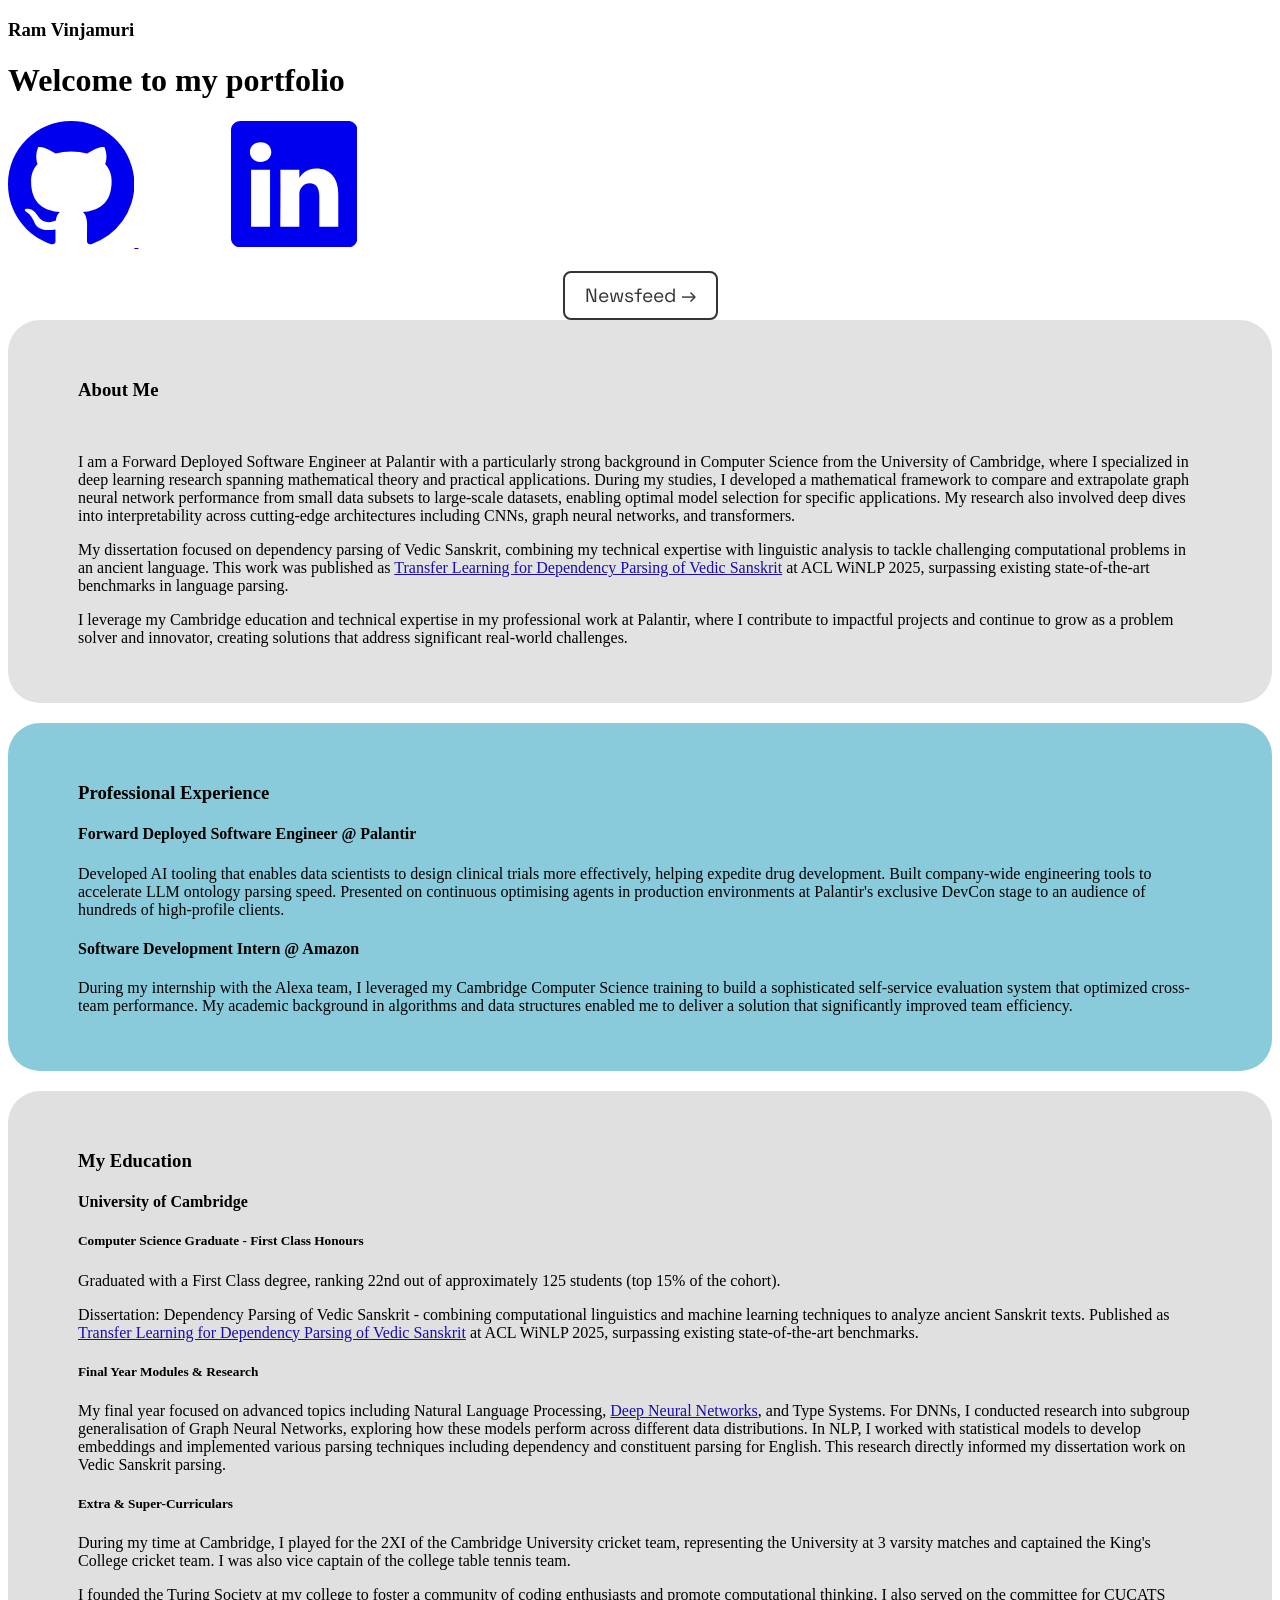
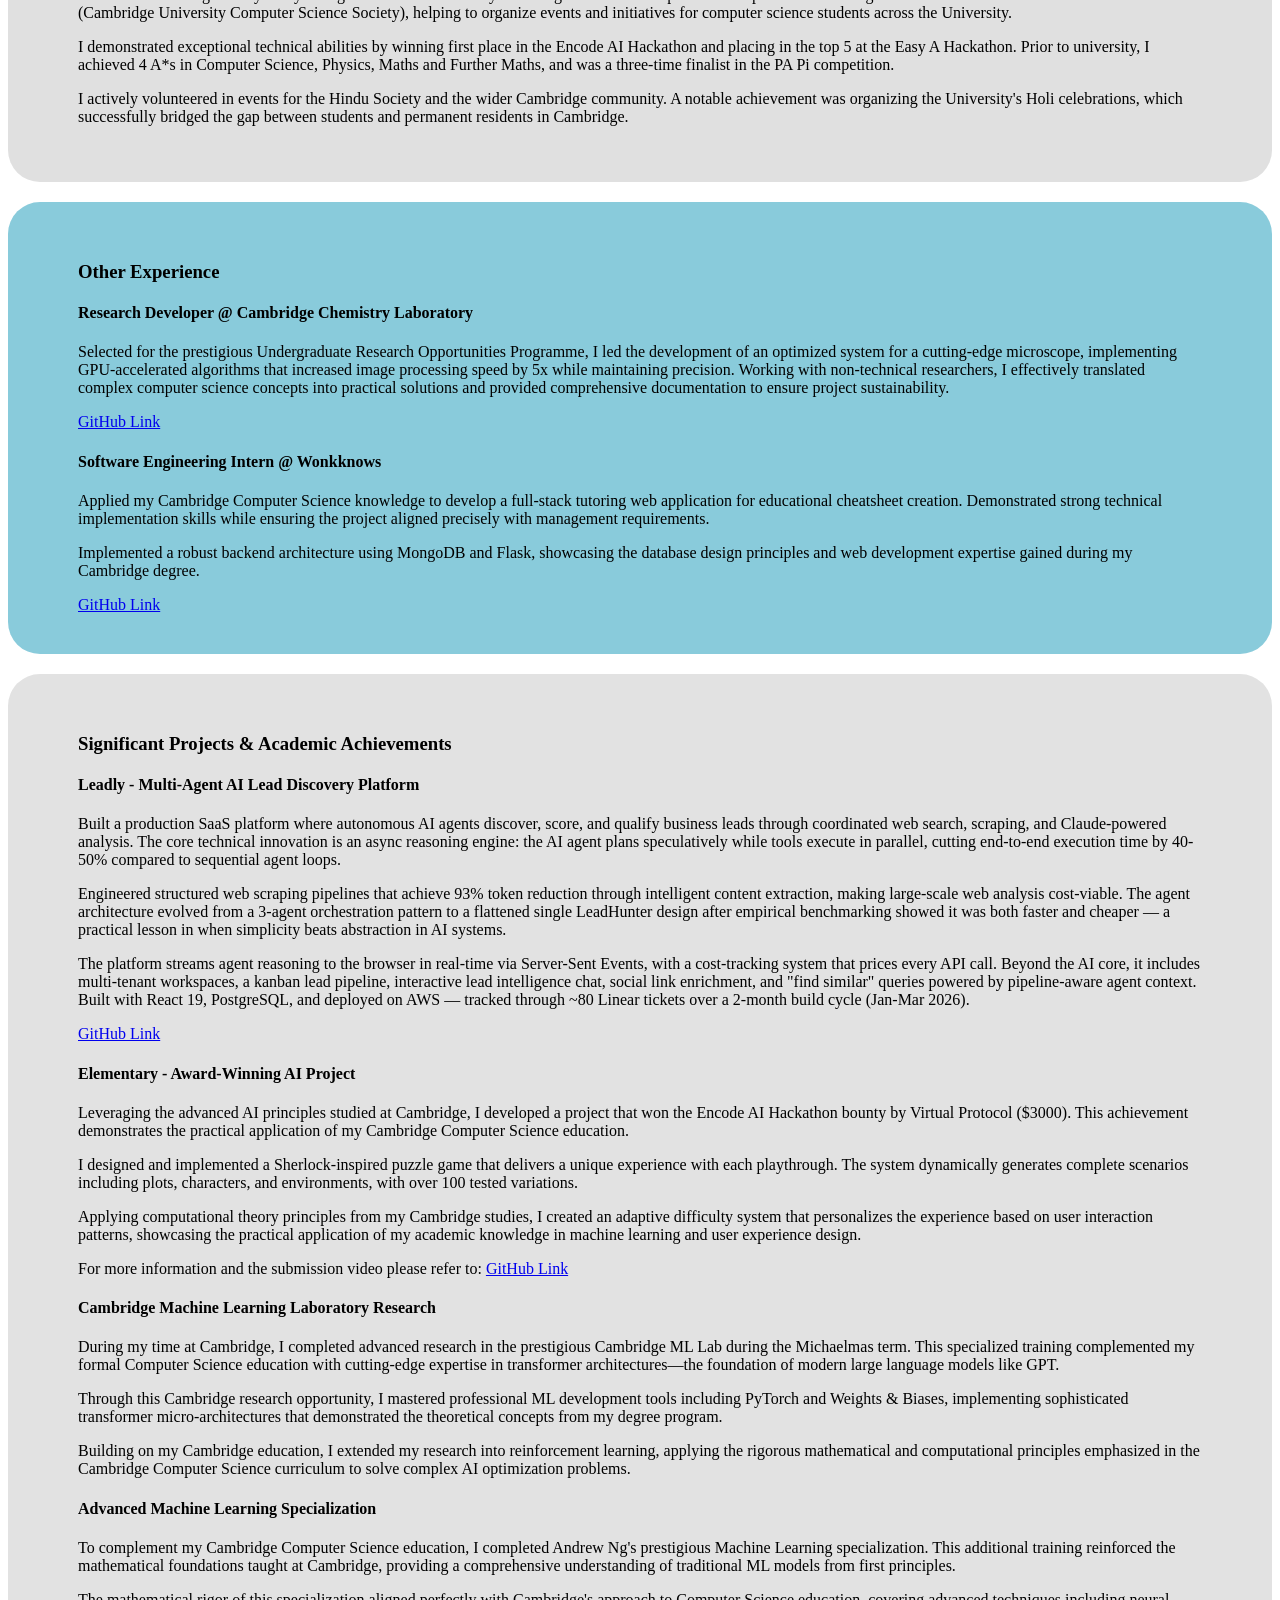
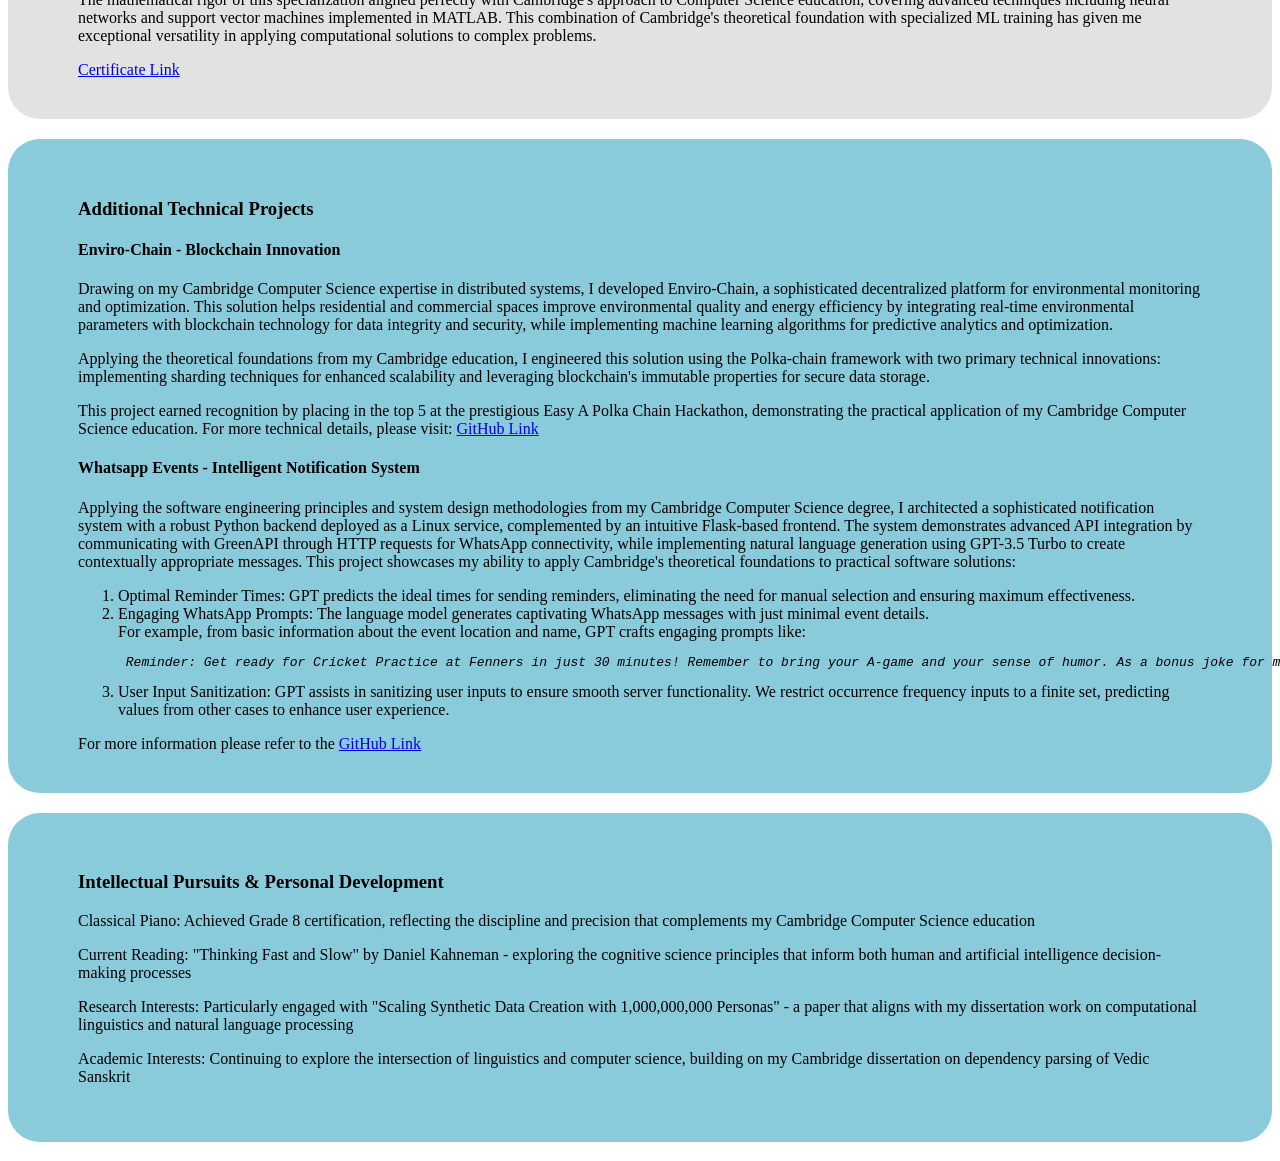
==== index.html @ 20ad33ec "Add CV as git submodule and fix content disparities - Add Abhiram-s-Resume repo as git submodule at " ====
<!doctype html>
<html lang="en-GB">

<head>

	<meta charset="UTF-8">
	<meta name="viewport" content="width=device-width, initial-scale=1">
	<meta name='robots' content='max-image-preview:large' />
	<meta name="theme-color" content="#ffffff">

	<!-- SEO Meta Tags -->
	<title>Abhiram Vinjamuri | Forward Deployed Software Engineer</title>
	<meta name="description"
		content="Portfolio of Abhiram Vinjamuri, a Forward Deployed Software Engineer at Palantir and Cambridge Computer Science graduate specializing in Deep Learning and NLP.">
	<meta name="keywords"
		content="Abhiram Vinjamuri, Software Engineer, Palantir, Cambridge, Deep Learning, NLP, Portfolio, Machine Learning, Forward Deployed Engineer">
	<meta name="author" content="Abhiram Vinjamuri">

	<!-- Open Graph / Facebook -->
	<meta property="og:type" content="website">
	<meta property="og:url" content="https://ramstar3000.github.io/Portfolio">
	<meta property="og:title" content="Abhiram Vinjamuri | Forward Deployed Software Engineer">
	<meta property="og:description"
		content="Explore the portfolio of Abhiram Vinjamuri, featuring projects in Deep Learning, NLP, and Full Stack Development.">
	<meta property="og:image" content="https://ramstar3000.github.io/Portfolio/assets/preview-image.jpg">

	<!-- Twitter -->
	<meta property="twitter:card" content="summary_large_image">
	<meta property="twitter:url" content="https://ramstar3000.github.io/Portfolio">
	<meta property="twitter:title" content="Abhiram Vinjamuri | Forward Deployed Software Engineer">
	<meta property="twitter:description"
		content="Explore the portfolio of Abhiram Vinjamuri, featuring projects in Deep Learning, NLP, and Full Stack Development.">
	<meta property="twitter:image" content="https://ramstar3000.github.io/Portfolio/assets/preview-image.jpg">

	<!-- LLM Indexing (JSON-LD) -->
	<script src="seo-data.js"></script>

	<!-- Custom CSS -->
	<link rel="stylesheet" href="css/box.css">
	<link rel="stylesheet" href="css/style.css">

	<link rel='stylesheet' id='elementor-frontend-css'
		href='https://hackthelaw-cambridge.com/wp-content/plugins/elementor/assets/css/frontend-lite.min.css?ver=3.22.3'
		media='all' />
	<!-- Boxes -->
	<link rel='stylesheet' id='elementor-post-58-css'
		href='https://hackthelaw-cambridge.com/wp-content/uploads/elementor/css/post-58.css?ver=1719434563'
		media='all' />
	<!-- bottom symbols -->


	<link rel='stylesheet' id='elementor-post-57-css'
		href='https://hackthelaw-cambridge.com/wp-content/uploads/elementor/css/post-57.css?ver=1719440819'
		media='all' />
	<link rel='stylesheet' id='uicore_global-css'
		href='https://hackthelaw-cambridge.com/wp-content/uploads/uicore-global.css?ver=8583' media='all' />

	<!-- Good font -->
	<link rel='stylesheet' id='google-fonts-1-css'
		href='https://fonts.googleapis.com/css?family=Space+Grotesk%3A100%2C100italic%2C200%2C200italic%2C300%2C300italic%2C400%2C400italic%2C500%2C500italic%2C600%2C600italic%2C700%2C700italic%2C800%2C800italic%2C900%2C900italic%7CLexend%3A100%2C100italic%2C200%2C200italic%2C300%2C300italic%2C400%2C400italic%2C500%2C500italic%2C600%2C600italic%2C700%2C700italic%2C800%2C800italic%2C900%2C900italic&#038;display=swap&#038;ver=6.5.5'
		media='all' />


	<!-- Important how? -->
	<script src="https://hackthelaw-cambridge.com/wp-includes/js/jquery/jquery.min.js?ver=3.7.1"
		id="jquery-core-js"></script>
	<script src="https://hackthelaw-cambridge.com/wp-includes/js/jquery/jquery-migrate.min.js?ver=3.4.1"
		id="jquery-migrate-js"></script>

	<!-- Google tag (gtag.js) -->
	<script async src="https://www.googletagmanager.com/gtag/js?id=G-Y2RDW1L1F8"></script>
	<script>
		window.dataLayer = window.dataLayer || [];
		function gtag() { dataLayer.push(arguments); }
		gtag('js', new Date());

		gtag('config', 'G-Y2RDW1L1F8');
	</script>

</head>

<body
	class="home page-template-default page page-id-57 wp-custom-logo wp-embed-responsive ui-a-dsmm-slide  elementor-default elementor-kit-18 elementor-page elementor-page-57">

	<div class="uicore-body-content">


		<div id="content" class="uicore-content">

			<main class="entry-content">

				<div data-elementor-type="wp-page" data-elementor-id="57" class="elementor elementor-57">
					<div class="elementor-section elementor-top-section elementor-element elementor-element-ac338ba animated-fast elementor-section-boxed elementor-section-height-default elementor-section-height-default elementor-invisible"
						data-id="ac338ba" data-element_type="section"
						data-settings="{&quot;animation&quot;:&quot;zoomIn&quot;}">
						<div class="elementor-container elementor-column-gap-default">

							<div class="elementor-column elementor-col-100 elementor-top-column elementor-element elementor-element-38dfca87"
								data-id="38dfca87" data-element_type="column"
								data-settings="{&quot;background_background&quot;:&quot;classic&quot;}">
								<div class="elementor-widget-wrap elementor-element-populated">
									<div class="elementor-section elementor-inner-section elementor-element elementor-element-4884cf3 elementor-section-boxed elementor-section-height-default elementor-section-height-default"
										data-id="4884cf3" data-element_type="section">
										<div class="elementor-container elementor-column-gap-default">
											<div class="elementor-column elementor-col-50 elementor-inner-column elementor-element elementor-element-316500d6"
												data-id="316500d6" data-element_type="column">
												<div class="elementor-widget-wrap elementor-element-populated">


													<div class="elementor-element elementor-element-3480437 elementor-widget elementor-widget-heading"
														data-id="3480437" data-element_type="widget"
														data-widget_type="heading.default">
														<div class="elementor-widget-container">

															<h3 class="elementor-heading-title elementor-size-default">
																Ram Vinjamuri</h3>

														</div>
													</div>

													<div class="elementor-element elementor-element-d29df92  ui-split-animate ui-e-a-animate ui-splitby-chars elementor-widget elementor-widget-highlighted-text"
														data-id="d29df92" data-element_type="widget"
														data-settings="{&quot;ui_animate_split&quot;:&quot;ui-split-animate&quot;,&quot;ui_animate_split_by&quot;:&quot;chars&quot;,&quot;ui_animate_split_style&quot;:&quot;fadeInUp&quot;}"
														data-widget_type="highlighted-text.default">
														<div class="elementor-widget-container">
															<h1 class="ui-e--highlighted-text">
																<span class="ui-e-headline-text ui-e-headline-color">
																	<span class="whitespace"> </span>
																	<span
																		class="ui-e-headline-text ui-e-headline-highlighted">
																		Welcome to my portfolio
																	</span>
																	<span class="whitespace"> </span>
															</h1>





															<p>

																<a href="https://github.com/ramstar3000">
																	<svg xmlns="http://www.w3.org/2000/svg" width="10%"
																		height="10%" fill="currentColor"
																		class="bi bi-github" viewBox="0 0 16 16">
																		<path
																			d="M8 0C3.58 0 0 3.58 0 8c0 3.54 2.29 6.53 5.47 7.59.4.07.55-.17.55-.38 0-.19-.01-.82-.01-1.49-2.01.37-2.53-.49-2.69-.94-.09-.23-.48-.94-.82-1.13-.28-.15-.68-.52-.01-.53.63-.01 1.08.58 1.23.82.72 1.21 1.87.87 2.33.66.07-.52.28-.87.51-1.07-1.78-.2-3.64-.89-3.64-3.95 0-.87.31-1.59.82-2.15-.08-.2-.36-1.02.08-2.12 0 0 .67-.21 2.2.82.64-.18 1.32-.27 2-.27s1.36.09 2 .27c1.53-1.04 2.2-.82 2.2-.82.44 1.1.16 1.92.08 2.12.51.56.82 1.27.82 2.15 0 3.07-1.87 3.75-3.65 3.95.29.25.54.73.54 1.48 0 1.07-.01 1.93-.01 2.2 0 .21.15.46.55.38A8.01 8.01 0 0 0 16 8c0-4.42-3.58-8-8-8" />
																	</svg>
																</a>


																<a>
																	<svg xmlns="http://www.w3.org/2000/svg" height="10%"
																		width="7%" visibility="visible"
																		class="bi bi-linkedin"
																		viewBox="0 0 16 16"></svg>
																</a>


																<a href="https://www.linkedin.com/in/ram-vinjamuri/">
																	<svg xmlns="http://www.w3.org/2000/svg" height="10%"
																		width="10%" fill="currentColor"
																		class="bi bi-linkedin" viewBox="0 0 16 16">
																		<path
																			d="M0 1.146C0 .513.526 0 1.175 0h13.65C15.474 0 16 .513 16 1.146v13.708c0 .633-.526 1.146-1.175 1.146H1.175C.526 16 0 15.487 0 14.854zm4.943 12.248V6.169H2.542v7.225zm-1.2-8.212c.837 0 1.358-.554 1.358-1.248-.015-.709-.52-1.248-1.342-1.248S2.4 3.226 2.4 3.934c0 .694.521 1.248 1.327 1.248zm4.908 8.212V9.359c0-.216.016-.432.08-.586.173-.431.568-.878 1.232-.878.869 0 1.216.662 1.216 1.634v3.865h2.401V9.25c0-2.22-1.184-3.252-2.764-3.252-1.274 0-1.845.7-2.165 1.193v.025h-.016l.016-.025V6.169h-2.4c.03.678 0 7.225 0 7.225z" />
																	</svg>
																</a>


															</p>



														</div>
													</div>

													<div style="margin-top: 20px; text-align: center;">
														<a href="./newsfeed/index.html"
															style="display: inline-block; font-family: 'Space Grotesk', sans-serif; font-size: 1.2rem; color: #333; text-decoration: none; padding: 10px 20px; border: 2px solid #333; border-radius: 8px; transition: all 0.3s ease;">
															Newsfeed →
														</a>
														<style>
															a[href="./newsfeed/index.html"]:hover {
																background-color: #333;
																color: white !important;
															}
														</style>
													</div>

												</div>
											</div>


										</div>
									</div>
								</div>
							</div>
						</div>
					</div>



					<div class="elementor-section elementor-top-section elementor-element elementor-element-3fbb974f animated-fast elementor-section-boxed elementor-section-height-default elementor-section-height-default elementor-invisible"
						data-id="3fbb974f" data-element_type="section"
						data-settings="{&quot;animation&quot;:&quot;zoomIn&quot;}">
						<div class="elementor-container elementor-column-gap-default">
							<div class="elementor-column elementor-col-100 elementor-top-column elementor-element elementor-element-493406b6"
								data-id="493406b6" data-element_type="column"
								data-settings="{&quot;background_background&quot;:&quot;classic&quot;}">
								<div class="elementor-widget-wrap elementor-element-populated">
									<div class="elementor-element elementor-element-25a0a50 e-flex e-con-boxed e-con e-parent"
										data-id="25a0a50" data-element_type="container">
										<div class="info-box bg-gray-light">

											<div class="e-con-inner">
												<div class="elementor-element elementor-element-3aee910 elementor-widget elementor-widget-text-editor"
													data-id="3aee910" data-element_type="widget"
													data-widget_type="text-editor.default">
													<div class="elementor-widget-container">

														<h3 class="elementor-heading-title elementor-size-default">About
															Me </h3> <br>

														<p>I am a Forward Deployed Software Engineer at Palantir with a
															particularly strong background in Computer Science from the
															University of Cambridge, where I specialized in deep
															learning research spanning mathematical theory and practical
															applications. During my studies, I developed a mathematical
															framework to compare and extrapolate graph neural network
															performance from small data subsets to large-scale datasets,
															enabling optimal model selection for specific applications.
															My research also involved deep dives into interpretability
															across cutting-edge architectures including CNNs, graph
															neural networks, and transformers.
														</p>
														<p>
															My dissertation focused on dependency parsing of Vedic
															Sanskrit, combining my technical expertise with linguistic
															analysis to tackle challenging computational problems in an
															ancient language. This work was published as
															<a href="https://aclanthology.org/2025.winlp-main.12/" target="_blank" style="color: #1a0dab; text-decoration: underline;">Transfer Learning for Dependency Parsing of Vedic Sanskrit</a>
															at ACL WiNLP 2025, surpassing existing state-of-the-art
															benchmarks in language parsing.
														</p>
														<p>
															I leverage my Cambridge education and technical expertise in
															my professional work at Palantir, where I contribute to
															impactful projects and continue to grow as a problem solver
															and innovator, creating solutions that address significant
															real-world challenges.</p>




													</div>
												</div>
											</div>

										</div>
									</div>
								</div>
							</div>
						</div>
					</div>


					<div class="elementor-section elementor-top-section elementor-element elementor-element-3fbb974f animated-fast elementor-section-boxed elementor-section-height-default elementor-section-height-default elementor-invisible"
						data-id="3fbb974f" data-element_type="section"
						data-settings="{&quot;animation&quot;:&quot;zoomIn&quot;}">
						<div class="elementor-container elementor-column-gap-default">
							<div class="elementor-column elementor-col-100 elementor-top-column elementor-element elementor-element-493406b6"
								data-id="493406b6" data-element_type="column"
								data-settings="{&quot;background_background&quot;:&quot;classic&quot;}">
								<div class="elementor-widget-wrap elementor-element-populated">
									<div class="elementor-element elementor-element-25a0a50 e-flex e-con-boxed e-con e-parent"
										data-id="25a0a50" data-element_type="container">
										<div class="info-box bg-blue">
											<div class="e-con-inner">
												<div class="elementor-element elementor-element-3aee910 elementor-widget elementor-widget-text-editor"
													data-id="3aee910" data-element_type="widget"
													data-widget_type="text-editor.default">
													<div class="elementor-widget-container">

														<h3>Professional Experience</h3>

														<h4>Forward Deployed Software Engineer @ Palantir</h4>

														<p>Developed AI tooling that enables data scientists to
															design clinical trials more effectively, helping expedite
															drug development. Built company-wide engineering tools to
															accelerate LLM ontology parsing speed. Presented on
															continuous optimising agents in production environments at
															Palantir's exclusive DevCon stage to an audience of
															hundreds of high-profile clients.</p>

														<h4>Software Development Intern @ Amazon</h4>

														<p>During my internship with the Alexa team, I leveraged
															my Cambridge Computer Science training to build a
															sophisticated self-service evaluation system that optimized
															cross-team performance. My academic background in algorithms
															and data structures enabled me to deliver a solution that
															significantly improved team efficiency.</p>

													</div>
												</div>
											</div>
										</div>
									</div>
								</div>
							</div>
						</div>
					</div>


					<div class="elementor-section elementor-top-section elementor-element elementor-element-3fbb974f animated-fast elementor-section-boxed elementor-section-height-default elementor-section-height-default elementor-invisible"
						data-id="3fbb974f" data-element_type="section"
						data-settings="{&quot;animation&quot;:&quot;zoomIn&quot;}">
						<div class="elementor-container elementor-column-gap-default">
							<div class="elementor-column elementor-col-100 elementor-top-column elementor-element elementor-element-493406b6"
								data-id="493406b6" data-element_type="column"
								data-settings="{&quot;background_background&quot;:&quot;classic&quot;}">
								<div class="elementor-widget-wrap elementor-element-populated">
									<div class="elementor-element elementor-element-25a0a50 e-flex e-con-boxed e-con e-parent"
										data-id="25a0a50" data-element_type="container">
										<div class="info-box bg-gray-dark">

											<div class="e-con-inner">
												<div class="elementor-element elementor-element-3aee910 elementor-widget elementor-widget-text-editor"
													data-id="3aee910" data-element_type="widget"
													data-widget_type="text-editor.default">
													<div class="elementor-widget-container">

														<h3>My Education</h3>

														<h4> University of Cambridge </h4>

														<h5> Computer Science Graduate - First Class Honours </h5>

														<p>Graduated with a First Class degree, ranking 22nd out of
															approximately 125 students (top 15% of the cohort).</p>
														<p>Dissertation: Dependency Parsing of Vedic Sanskrit -
															combining computational linguistics and machine learning
															techniques to analyze ancient Sanskrit texts. Published as
															<a href="https://aclanthology.org/2025.winlp-main.12/" target="_blank" style="color: #1a0dab; text-decoration: underline;">Transfer Learning for Dependency Parsing of Vedic Sanskrit</a>
															at ACL WiNLP 2025, surpassing existing state-of-the-art benchmarks.</p>

														<h5> Final Year Modules & Research </h5>

														<p>My final year focused on advanced topics including Natural
															Language Processing, <a href="assets/DeepNN_2225G_SectionF.pdf" target="_blank" style="color: #1a0dab; text-decoration: underline;">Deep Neural Networks</a>, and Type Systems.
															For DNNs, I conducted research into subgroup generalisation
															of Graph Neural Networks, exploring how these models perform
															across different data distributions. In NLP, I worked with
															statistical models to develop embeddings and implemented
															various parsing techniques including dependency and
															constituent parsing for English. This research directly
															informed my dissertation work on Vedic Sanskrit parsing.</p>


														<h5> Extra & Super-Curriculars </h5>

														<p>During my time at Cambridge, I played for the 2XI of the
															Cambridge University cricket team, representing the
															University at 3 varsity matches and captained the King's
															College cricket team. I was also vice captain of the college
															table tennis team.</p>
														<p>I founded the Turing Society at my college to foster a
															community of coding enthusiasts and promote computational
															thinking. I also served on the committee for CUCATS
															(Cambridge University Computer Science Society), helping to
															organize events and initiatives for computer science
															students across the University.</p>
														<p>I demonstrated exceptional technical abilities by winning
															first place in the Encode AI Hackathon and placing in the
															top 5 at the Easy A Hackathon. Prior to university, I
															achieved 4 A*s in Computer Science, Physics, Maths and
															Further Maths, and was a three-time finalist in the PA Pi
															competition.</p>
														<p>I actively volunteered in events for the Hindu Society and
															the wider Cambridge community. A notable achievement was
															organizing the University's Holi celebrations, which
															successfully bridged the gap between students and permanent
															residents in Cambridge.</p>



													</div>
												</div>
											</div>
										</div>
									</div>
								</div>
							</div>
						</div>
					</div>


					<div class="elementor-section elementor-top-section elementor-element elementor-element-3fbb974f animated-fast elementor-section-boxed elementor-section-height-default elementor-section-height-default elementor-invisible"
						data-id="3fbb974f" data-element_type="section"
						data-settings="{&quot;animation&quot;:&quot;zoomIn&quot;}">
						<div class="elementor-container elementor-column-gap-default">
							<div class="elementor-column elementor-col-100 elementor-top-column elementor-element elementor-element-493406b6"
								data-id="493406b6" data-element_type="column"
								data-settings="{&quot;background_background&quot;:&quot;classic&quot;}">
								<div class="elementor-widget-wrap elementor-element-populated">
									<div class="elementor-element elementor-element-25a0a50 e-flex e-con-boxed e-con e-parent"
										data-id="25a0a50" data-element_type="container">
										<div class="info-box bg-blue">
											<div class="e-con-inner">
												<div class="elementor-element elementor-element-3aee910 elementor-widget elementor-widget-text-editor"
													data-id="3aee910" data-element_type="widget"
													data-widget_type="text-editor.default">
													<div class="elementor-widget-container">

														<h3>Other Experience</h3>

														<h4>Research Developer @ Cambridge Chemistry Laboratory</h4>

														<p>Selected for the prestigious Undergraduate Research
															Opportunities Programme, I led the development of an
															optimized system for a cutting-edge microscope, implementing
															GPU-accelerated algorithms that increased image processing
															speed by 5x while maintaining precision. Working with
															non-technical researchers, I effectively translated complex
															computer science concepts into practical solutions and
															provided comprehensive documentation to ensure project
															sustainability.</p>

														<a class="notion-link-token notion-focusable-token notion-enable-hover"
															tabindex="0"
															href="https://github.com/ramstar3000/SuperMicro"
															target=_blank rel="noopener noreferrer"
															data-token-index="1"><span
																class="link-annotation-unknown-block-id-1827696120">GitHub
																Link</span></a>



														<h4>Software Engineering Intern @ Wonkknows</h4>

														<p>Applied my Cambridge Computer Science knowledge to develop a
															full-stack tutoring web application for educational
															cheatsheet creation. Demonstrated strong technical
															implementation skills while ensuring the project aligned
															precisely with management requirements.</p>

														<p>Implemented a robust backend architecture using MongoDB and
															Flask, showcasing the database design principles and web
															development expertise gained during my Cambridge degree.</p>

														<a class="notion-link-token notion-focusable-token notion-enable-hover"
															tabindex="0"
															href="https://github.com/ramstar3000/Cheat-Sheet"
															target=_blank rel="noopener noreferrer"
															data-token-index="1"><span
																class="link-annotation-unknown-block-id-1827696120">GitHub
																Link</span></a>


													</div>

												</div>
											</div>
										</div>
									</div>
								</div>
							</div>
						</div>
					</div>



					<div class="elementor-section elementor-top-section elementor-element elementor-element-3fbb974f animated-fast elementor-section-boxed elementor-section-height-default elementor-section-height-default elementor-invisible"
						data-id="3fbb974f" data-element_type="section"
						data-settings="{&quot;animation&quot;:&quot;zoomIn&quot;}">


						<div class="elementor-container elementor-column-gap-default">
							<div class="elementor-column elementor-col-100 elementor-top-column elementor-element elementor-element-493406b6"
								data-id="493406b6" data-element_type="column"
								data-settings="{&quot;background_background&quot;:&quot;classic&quot;}">
								<div class="elementor-widget-wrap elementor-element-populated">
									<div class="elementor-element elementor-element-25a0a50 e-flex e-con-boxed e-con e-parent"
										data-id="25a0a50" data-element_type="container">
										<div class="info-box bg-gray-light">

											<div class="e-con-inner">
												<div class="elementor-element elementor-element-3aee910 elementor-widget elementor-widget-text-editor"
													data-id="3aee910" data-element_type="widget"
													data-widget_type="text-editor.default">
													<div class="elementor-widget-container">

														<h3>Significant Projects & Academic Achievements</h3>

														<h4>Leadly - Multi-Agent AI Lead Discovery Platform</h4>

														<p>Built a production SaaS platform where autonomous AI agents
															discover, score, and qualify business leads through
															coordinated web search, scraping, and Claude-powered
															analysis. The core technical innovation is an async
															reasoning engine: the AI agent plans speculatively while
															tools execute in parallel, cutting end-to-end execution
															time by 40-50% compared to sequential agent loops.</p>

														<p>Engineered structured web scraping pipelines that achieve
															93% token reduction through intelligent content extraction,
															making large-scale web analysis cost-viable. The agent
															architecture evolved from a 3-agent orchestration pattern
															to a flattened single LeadHunter design after empirical
															benchmarking showed it was both faster and cheaper — a
															practical lesson in when simplicity beats abstraction in
															AI systems.</p>

														<p>The platform streams agent reasoning to the browser in
															real-time via Server-Sent Events, with a cost-tracking
															system that prices every API call. Beyond the AI core, it
															includes multi-tenant workspaces, a kanban lead pipeline,
															interactive lead intelligence chat, social link enrichment,
															and "find similar" queries powered by pipeline-aware agent
															context. Built with React 19, PostgreSQL, and deployed on
															AWS — tracked through ~80 Linear tickets over a 2-month
															build cycle (Jan-Mar 2026).</p>

														<a class="notion-link-token notion-focusable-token notion-enable-hover"
															tabindex="0"
															href="https://github.com/ramstar3000/leadly"
															target=_blank rel="noopener noreferrer"
															data-token-index="1"><span
																class="link-annotation-unknown-block-id-1827696120">GitHub
																Link</span></a>


														<h4>Elementary - Award-Winning AI Project</h4>

														<p>Leveraging the advanced AI principles studied at Cambridge, I
															developed a project that won the Encode AI Hackathon bounty
															by Virtual Protocol ($3000). This achievement demonstrates
															the practical application of my Cambridge Computer Science
															education.</p>
														<p>I designed and implemented a Sherlock-inspired puzzle game
															that delivers a unique experience with each playthrough. The
															system dynamically generates complete scenarios including
															plots, characters, and environments, with over 100 tested
															variations.</p>
														<p>Applying computational theory principles from my Cambridge
															studies, I created an adaptive difficulty system that
															personalizes the experience based on user interaction
															patterns, showcasing the practical application of my
															academic knowledge in machine learning and user experience
															design.</p>

														For more information and the submission video please refer to:

														<a class="notion-link-token notion-focusable-token notion-enable-hover"
															tabindex="0" href="https://github.com/LeoS0112/SherlockGame"
															target=_blank rel="noopener noreferrer"
															data-token-index="1"><span
																class="link-annotation-unknown-block-id-1827696120">GitHub
																Link</span></a>


														<h4>Cambridge Machine Learning Laboratory Research</h4>

														<p>During my time at Cambridge, I completed advanced research in
															the prestigious Cambridge ML Lab during the Michaelmas term.
															This specialized training complemented my formal Computer
															Science education with cutting-edge expertise in transformer
															architectures—the foundation of modern large language models
															like GPT.</p>

														<p>Through this Cambridge research opportunity, I mastered
															professional ML development tools including PyTorch and
															Weights & Biases, implementing sophisticated transformer
															micro-architectures that demonstrated the theoretical
															concepts from my degree program.</p>

														<p>Building on my Cambridge education, I extended my research
															into reinforcement learning, applying the rigorous
															mathematical and computational principles emphasized in the
															Cambridge Computer Science curriculum to solve complex AI
															optimization problems.</p>


														<h4>Advanced Machine Learning Specialization</h4>

														<p>To complement my Cambridge Computer Science education, I
															completed Andrew Ng's prestigious Machine Learning
															specialization. This additional training reinforced the
															mathematical foundations taught at Cambridge, providing a
															comprehensive understanding of traditional ML models from
															first principles.</p>

														<p>The mathematical rigor of this specialization aligned
															perfectly with Cambridge's approach to Computer Science
															education, covering advanced techniques including neural
															networks and support vector machines implemented in MATLAB.
															This combination of Cambridge's theoretical foundation with
															specialized ML training has given me exceptional versatility
															in applying computational solutions to complex problems.</p>

														<a class="notion-link-token notion-focusable-token notion-enable-hover"
															tabindex="0" href="https://www.coursera.org/account/accomplishments/verify/3X3JHZGVH2YX" target="_blank" rel="noopener noreferrer"
															data-token-index="1"><span
																class="link-annotation-unknown-block-id-1827696120">Certificate
																Link</span></a>



													</div>

												</div>
											</div>
										</div>
									</div>
								</div>
							</div>
						</div>
					</div>


					<div class="elementor-section elementor-top-section elementor-element elementor-element-3fbb974f animated-fast elementor-section-boxed elementor-section-height-default elementor-section-height-default elementor-invisible"
						data-id="3fbb974f" data-element_type="section"
						data-settings="{&quot;animation&quot;:&quot;zoomIn&quot;}">
						<div class="elementor-container elementor-column-gap-default">
							<div class="elementor-column elementor-col-100 elementor-top-column elementor-element elementor-element-493406b6"
								data-id="493406b6" data-element_type="column"
								data-settings="{&quot;background_background&quot;:&quot;classic&quot;}">
								<div class="elementor-widget-wrap elementor-element-populated">
									<div class="elementor-element elementor-element-25a0a50 e-flex e-con-boxed e-con e-parent"
										data-id="25a0a50" data-element_type="container">
										<div class="info-box bg-blue">

											<div class="e-con-inner">
												<div class="elementor-element elementor-element-3aee910 elementor-widget elementor-widget-text-editor"
													data-id="3aee910" data-element_type="widget"
													data-widget_type="text-editor.default">
													<div class="elementor-widget-container">

														<h3>Additional Technical Projects</h3>

														<h4> Enviro-Chain - Blockchain Innovation </h4>

														<p>Drawing on my Cambridge Computer Science expertise in
															distributed systems, I developed Enviro-Chain, a
															sophisticated decentralized platform for environmental
															monitoring and optimization. This solution helps residential
															and commercial spaces improve environmental quality and
															energy efficiency by integrating real-time environmental
															parameters with blockchain technology for data integrity and
															security, while implementing machine learning algorithms for
															predictive analytics and optimization.
														</p>

														<p>Applying the theoretical foundations from my Cambridge
															education, I engineered this solution using the Polka-chain
															framework with two primary technical innovations:
															implementing sharding techniques for enhanced scalability
															and leveraging blockchain's immutable properties for secure
															data storage.</p>

														This project earned recognition by placing in the top 5 at the
														prestigious Easy A Polka Chain Hackathon, demonstrating the
														practical application of my Cambridge Computer Science
														education. For more technical details, please visit:

														<a class="notion-link-token notion-focusable-token notion-enable-hover"
															tabindex="0"
															href="https://github.com/ramstar3000/EnviroChain"
															target=_blank rel="noopener noreferrer"
															data-token-index="1"><span
																class="link-annotation-unknown-block-id-1827696120">GitHub
																Link</span></a>


														<h4> Whatsapp Events - Intelligent Notification System </h4>

														<p>Applying the software engineering principles and system
															design methodologies from my Cambridge Computer Science
															degree, I architected a sophisticated notification system
															with a robust Python backend deployed as a Linux service,
															complemented by an intuitive Flask-based frontend. The
															system demonstrates advanced API integration by
															communicating with GreenAPI through HTTP requests for
															WhatsApp connectivity, while implementing natural language
															generation using GPT-3.5 Turbo to create contextually
															appropriate messages. This project showcases my ability to
															apply Cambridge's theoretical foundations to practical
															software solutions:</p>

														<ol>
															<li>Optimal Reminder Times: GPT predicts the ideal times for
																sending reminders, eliminating the need for manual
																selection and ensuring maximum effectiveness.</li>
															<li>Engaging WhatsApp Prompts: The language model generates
																captivating WhatsApp messages with just minimal event
																details. <br>
																For example, from basic information about the event
																location and name, GPT crafts engaging prompts like:
																<br>
																<i>
																	<pre> Reminder: Get ready for Cricket Practice at Fenners in just 30 minutes! Remember to bring your A-game and your sense of humor. As a bonus joke for motivation: Why did the cricket team go to the bank? To get their bowlers back! 😉🏏 #GameOn #CricketTime </pre>
																</i>
															</li>

															<li>User Input Sanitization: GPT assists in sanitizing user
																inputs to ensure smooth server functionality. We
																restrict occurrence frequency inputs to a finite set,
																predicting values from other cases to enhance user
																experience.
															</li>

														</ol>




														For more information please refer to the

														<a class="notion-link-token notion-focusable-token notion-enable-hover"
															tabindex="0"
															href="https://github.com/ramstar3000/whatsapp-events"
															target=_blank rel="noopener noreferrer"
															data-token-index="1"><span
																class="link-annotation-unknown-block-id-1827696120">GitHub
																Link</span></a>



														<!-- <a class="notion-link-token notion-focusable-token notion-enable-hover" tabindex="0" href="" rel="noopener noreferrer" data-token-index="1"><span class="link-annotation-unknown-block-id-1827696120">Certificate Link</span></a> -->



													</div>

												</div>
											</div>
										</div>
									</div>
								</div>
							</div>
						</div>
					</div>








					<div class="elementor-section elementor-top-section elementor-element elementor-element-3fbb974f animated-fast elementor-section-boxed elementor-section-height-default elementor-section-height-default elementor-invisible"
						data-id="3fbb974f" data-element_type="section"
						data-settings="{&quot;animation&quot;:&quot;zoomIn&quot;}">
						<div class="elementor-container elementor-column-gap-default">
							<div class="elementor-column elementor-col-100 elementor-top-column elementor-element elementor-element-493406b6"
								data-id="493406b6" data-element_type="column"
								data-settings="{&quot;background_background&quot;:&quot;classic&quot;}">
								<div class="elementor-widget-wrap elementor-element-populated">
									<div class="elementor-element elementor-element-25a0a50 e-flex e-con-boxed e-con e-parent"
										data-id="25a0a50" data-element_type="container">
										<div class="info-box bg-blue">

											<div class="e-con-inner">
												<div class="elementor-element elementor-element-3aee910 elementor-widget elementor-widget-text-editor"
													data-id="3aee910" data-element_type="widget"
													data-widget_type="text-editor.default">
													<div class="elementor-widget-container">


														<h3>Intellectual Pursuits & Personal Development</h3>

														<p>Classical Piano: Achieved Grade 8 certification, reflecting
															the discipline and precision that complements my Cambridge
															Computer Science education</p>
														<p>Current Reading: "Thinking Fast and Slow" by Daniel Kahneman
															- exploring the cognitive science principles that inform
															both human and artificial intelligence decision-making
															processes</p>
														<p>Research Interests: Particularly engaged with "Scaling
															Synthetic Data Creation with 1,000,000,000 Personas" - a
															paper that aligns with my dissertation work on computational
															linguistics and natural language processing</p>
														<p>Academic Interests: Continuing to explore the intersection of
															linguistics and computer science, building on my Cambridge
															dissertation on dependency parsing of Vedic Sanskrit</p>


														<a class="elementor-button elementor-button-link elementor-size-sm"
															href="" hidden="true">
															<span class="elementor-button-content-wrapper">
																<span class="elementor-button-text">Link</span>
															</span>
														</a>

													</div>
												</div>
											</div>
										</div>
									</div>
								</div>
							</div>
						</div>
					</div>





			</main>
			</article>

		</div><!-- #primary -->


	</div><!-- #content -->

	<footer id="uicore-tb-footer" itemscope="itemscope" itemtype="https://schema.org/WPFooter">
		<div data-elementor-type="uicore-tb" data-elementor-id="58" class="elementor elementor-58">
			<div class="elementor-section elementor-top-section elementor-element elementor-element-d911c97 elementor-section-boxed elementor-section-height-default elementor-section-height-default bg-footer"
				data-id="d911c97" data-element_type="section">
				<div class="elementor-container elementor-column-gap-default">
					<div class="elementor-column elementor-col-100 elementor-top-column elementor-element elementor-element-5d38328"
						data-id="5d38328" data-element_type="column">
						<div class="elementor-widget-wrap elementor-element-populated">

						</div>
					</div>
				</div>
			</div>
		</div>
		</div>
		</div>
		<div class="elementor-section elementor-inner-section elementor-element elementor-element-b18bb32 elementor-reverse-mobile elementor-section-boxed elementor-section-height-default elementor-section-height-default"
			data-id="b18bb32" data-element_type="section">
			<div class="elementor-container elementor-column-gap-no">
				<div class="elementor-column elementor-col-50 elementor-inner-column elementor-element elementor-element-401b60b"
					data-id="401b60b" data-element_type="column">
					<div class="elementor-widget-wrap elementor-element-populated">
						<div class="elementor-element elementor-element-b4b2086 elementor-widget elementor-widget-text-editor"
							data-id="b4b2086" data-element_type="widget" data-widget_type="text-editor.default">
							<div class="elementor-widget-container">
							</div>
						</div>
					</div>
					<div class="elementor-column elementor-col-50 elementor-inner-column elementor-element elementor-element-d71b6a4"
						data-id="d71b6a4" data-element_type="column">
						<div class="elementor-widget-wrap elementor-element-populated">
							<div class="elementor-element elementor-element-8f0581c elementor-widget elementor-widget-text-editor"
								data-id="8f0581c" data-element_type="widget" data-widget_type="text-editor.default">
								<div class="elementor-widget-container">
								</div>
							</div>
						</div>
					</div>
				</div>
			</div>
		</div>
		</div>
		</div>
		</div>
	</footer>

	</div>
	</div>


	<div class="ui-cursor ui-cursor-main"></div>
	<!-- Cursor div -->




	<script src="https://hackthelaw-cambridge.com/wp-content/uploads/uicore-global.js?ver=8583"
		id="uicore_global-js"></script>

	<script
		src="https://hackthelaw-cambridge.com/wp-content/plugins/bdthemes-element-pack/assets/js/bdt-uikit.min.js?ver=3.17.11"
		id="bdt-uikit-js"></script>
	<script
		src="https://hackthelaw-cambridge.com/wp-content/plugins/elementor/assets/js/webpack.runtime.min.js?ver=3.22.3"
		id="elementor-webpack-runtime-js"></script>

	<script
		src="https://hackthelaw-cambridge.com/wp-content/plugins/elementor/assets/js/frontend-modules.min.js?ver=3.22.3"
		id="elementor-frontend-modules-js"></script>
	<script src="https://hackthelaw-cambridge.com/wp-includes/js/jquery/ui/core.min.js?ver=1.13.2"
		id="jquery-ui-core-js"></script>

	<script id="elementor-frontend-js-before">
		var elementorFrontendConfig = { "environmentMode": { "edit": false, "wpPreview": false, "isScriptDebug": false }, "i18n": { "shareOnFacebook": "Share on Facebook", "shareOnTwitter": "Share on Twitter", "pinIt": "Pin it", "download": "Download", "downloadImage": "Download image", "fullscreen": "Fullscreen", "zoom": "Zoom", "share": "Share", "playVideo": "Play Video", "previous": "Previous", "next": "Next", "close": "Close", "a11yCarouselWrapperAriaLabel": "Carousel | Horizontal scrolling: Arrow Left & Right", "a11yCarouselPrevSlideMessage": "Previous slide", "a11yCarouselNextSlideMessage": "Next slide", "a11yCarouselFirstSlideMessage": "This is the first slide", "a11yCarouselLastSlideMessage": "This is the last slide", "a11yCarouselPaginationBulletMessage": "Go to slide" }, "is_rtl": false, "breakpoints": { "xs": 0, "sm": 480, "md": 768, "lg": 1025, "xl": 1440, "xxl": 1600 }, "responsive": { "breakpoints": { "mobile": { "label": "Mobile Portrait", "value": 767, "default_value": 767, "direction": "max", "is_enabled": true }, "mobile_extra": { "label": "Mobile Landscape", "value": 880, "default_value": 880, "direction": "max", "is_enabled": false }, "tablet": { "label": "Tablet Portrait", "value": 1024, "default_value": 1024, "direction": "max", "is_enabled": true }, "tablet_extra": { "label": "Tablet Landscape", "value": 1200, "default_value": 1200, "direction": "max", "is_enabled": false }, "laptop": { "label": "Laptop", "value": 1366, "default_value": 1366, "direction": "max", "is_enabled": false }, "widescreen": { "label": "Widescreen", "value": 2400, "default_value": 2400, "direction": "min", "is_enabled": false } } }, "version": "3.22.3", "is_static": false, "experimentalFeatures": { "e_optimized_assets_loading": true, "e_optimized_css_loading": true, "e_font_icon_svg": true, "additional_custom_breakpoints": true, "container": true, "container_grid": true, "e_swiper_latest": true, "e_onboarding": true, "home_screen": true, "ai-layout": true, "landing-pages": true }, "urls": { "assets": "https:\/\/hackthelaw-cambridge.com\/wp-content\/plugins\/elementor\/assets\/" }, "swiperClass": "swiper", "settings": { "page": [], "editorPreferences": [] }, "kit": { "active_breakpoints": ["viewport_mobile", "viewport_tablet"], "global_image_lightbox": "yes", "lightbox_enable_counter": "yes", "lightbox_enable_fullscreen": "yes", "lightbox_enable_zoom": "yes", "lightbox_enable_share": "yes", "lightbox_title_src": "title", "lightbox_description_src": "description" }, "post": { "id": 57, "title": "Hack_the_Law%20Cambridge", "excerpt": "", "featuredImage": false } };
	</script>



	<script src="https://hackthelaw-cambridge.com/wp-content/plugins/elementor/assets/js/frontend.min.js?ver=3.22.3"
		id="elementor-frontend-js"></script>

</body>

</html>
---- css/box.css ----
/* Box Styles */

.info-box {
    padding: 40px 70px;
    border-radius: 32px;
    margin-bottom: 20px;
}

/* Mobile Responsive */
@media (max-width: 767px) {
    .info-box {
        padding: 22px 14px;
        border-radius: 20px;
    }
}
---- css/style.css ----
/* Custom Styles for Portfolio */

/* Smooth Scrolling */
html {
    scroll-behavior: smooth;
}

/* Add Navigation styles here */

/* Background Colors */
.bg-gray-light {
    background-color: #E2E2E2;
}

.bg-gray-dark {
    background-color: #E0E0E0;
}

.bg-blue {
    background-color: #89cbdb;
}

.bg-footer {
    background-color: #F6F4EF;
}
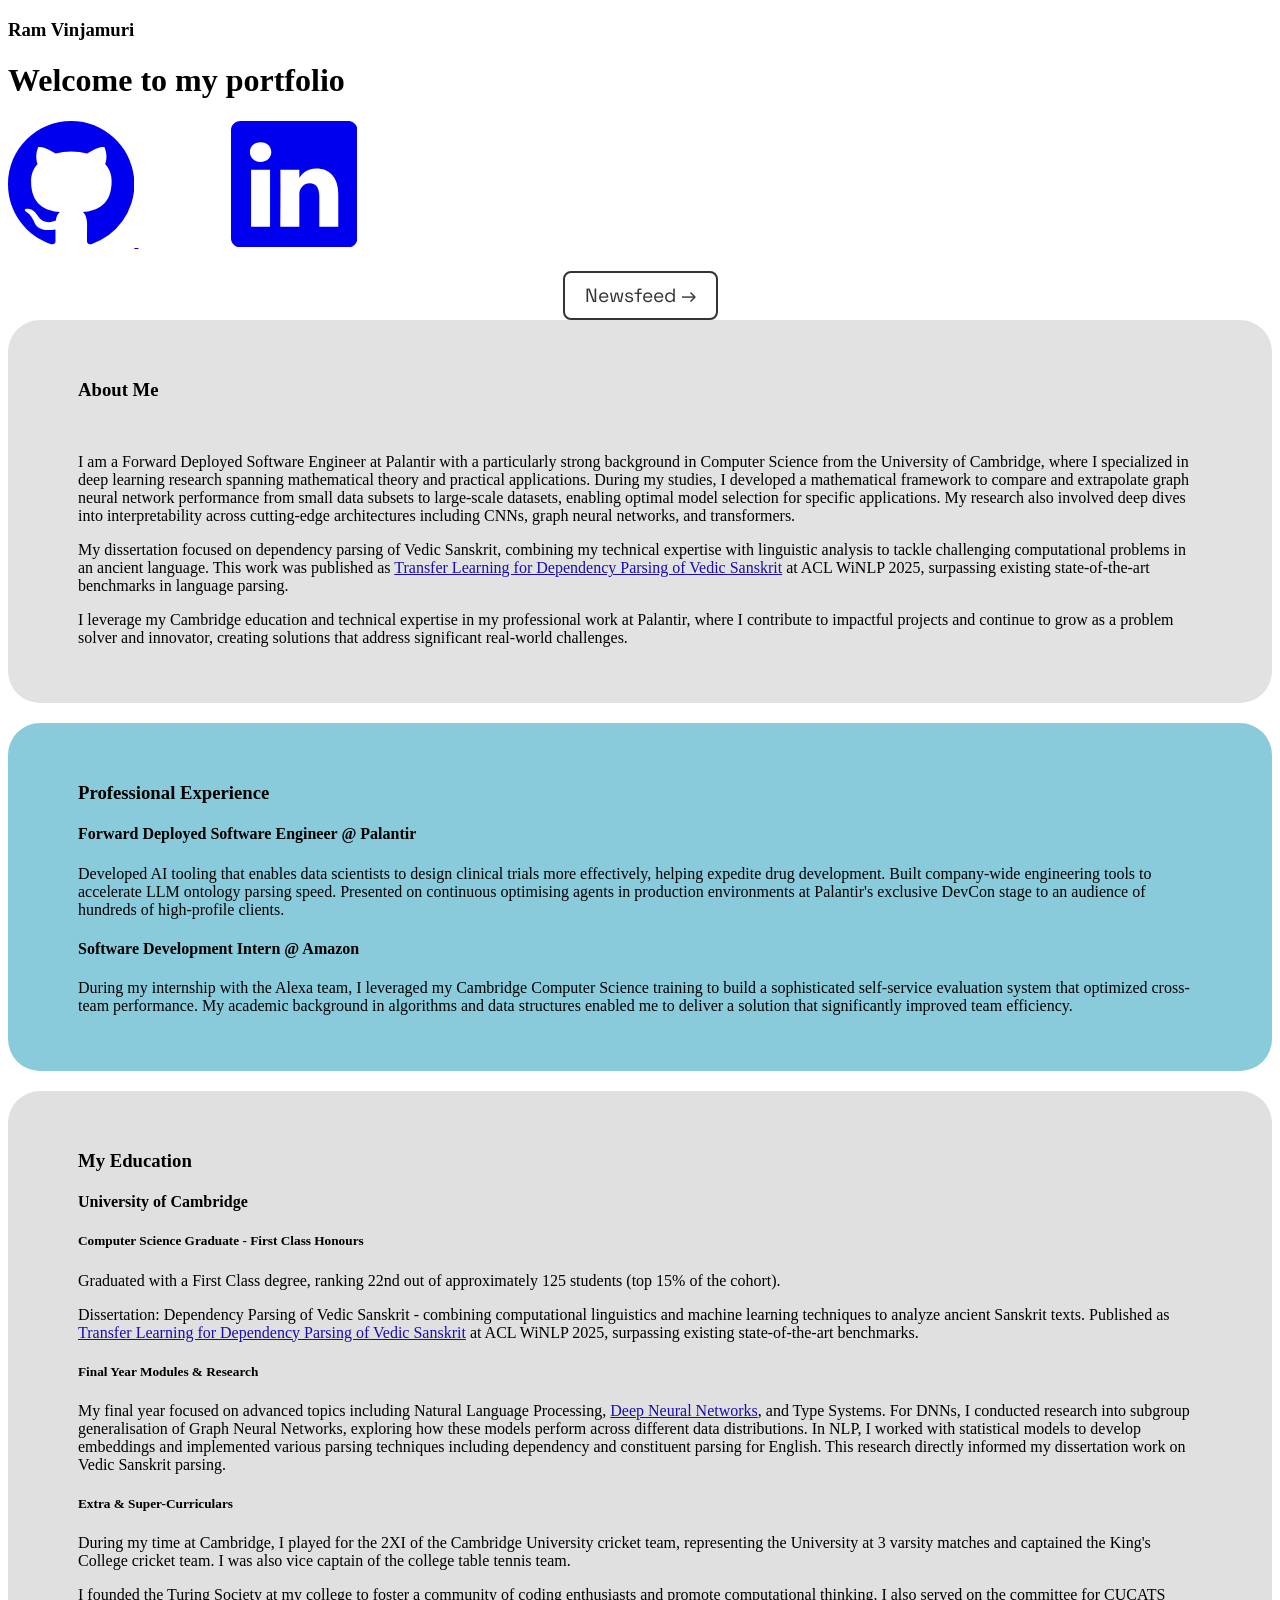
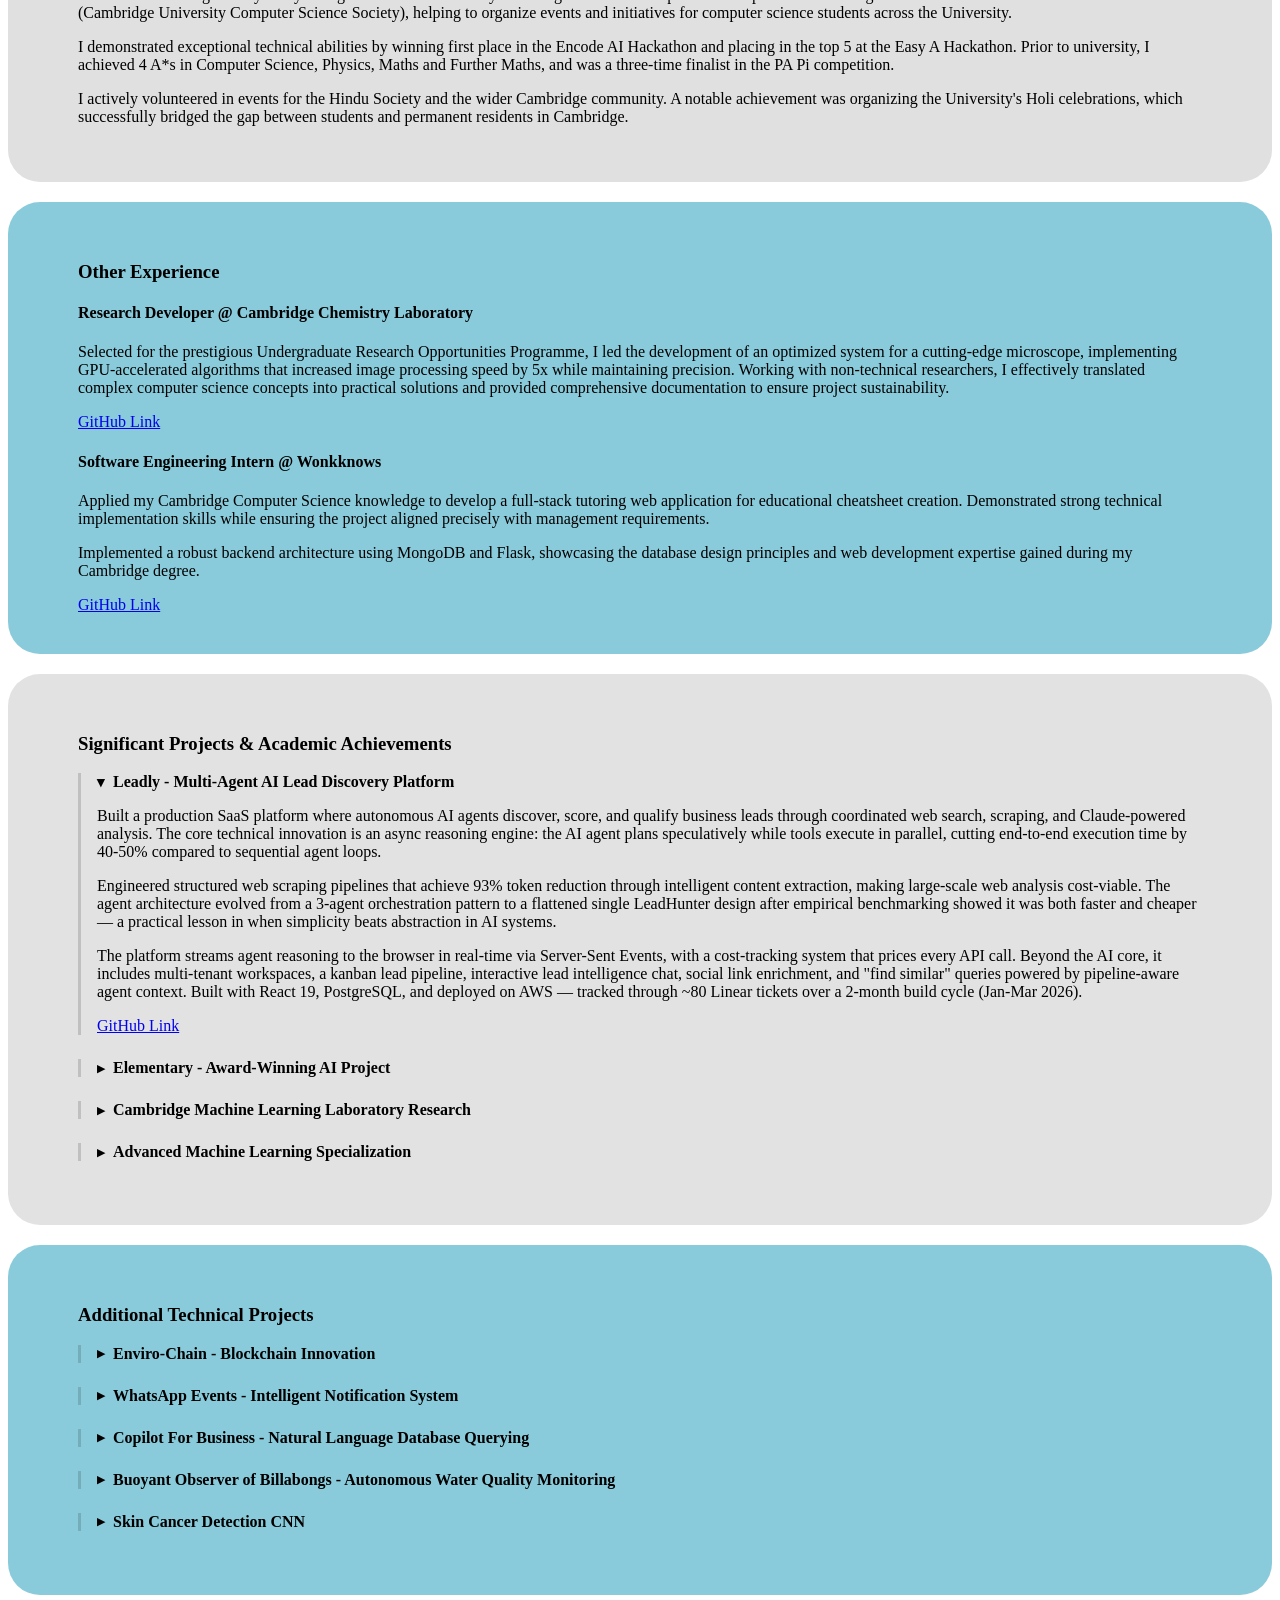
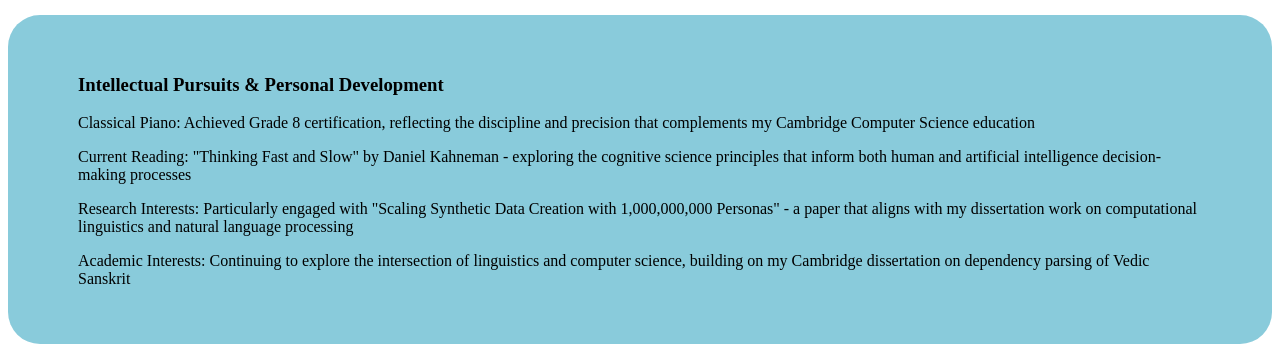
==== commit fc6609e1: "Add missing projects and make all projects collapsible Added Copilot For Business, Buoyant Observer " ====
--- a/index.html
+++ b/index.html
@@ -493,7 +493,8 @@
 
 														<h3>Significant Projects & Academic Achievements</h3>
 
-														<h4>Leadly - Multi-Agent AI Lead Discovery Platform</h4>
+														<details class="project-card" open>
+														<summary><h4>Leadly - Multi-Agent AI Lead Discovery Platform</h4></summary>
 
 														<p>Built a production SaaS platform where autonomous AI agents
 															discover, score, and qualify business leads through
@@ -529,9 +530,11 @@
 															data-token-index="1"><span
 																class="link-annotation-unknown-block-id-1827696120">GitHub
 																Link</span></a>
-
-
-														<h4>Elementary - Award-Winning AI Project</h4>
+														</details>
+
+
+														<details class="project-card">
+														<summary><h4>Elementary - Award-Winning AI Project</h4></summary>
 
 														<p>Leveraging the advanced AI principles studied at Cambridge, I
 															developed a project that won the Encode AI Hackathon bounty
@@ -558,9 +561,11 @@
 															data-token-index="1"><span
 																class="link-annotation-unknown-block-id-1827696120">GitHub
 																Link</span></a>
-
-
-														<h4>Cambridge Machine Learning Laboratory Research</h4>
+														</details>
+
+
+														<details class="project-card">
+														<summary><h4>Cambridge Machine Learning Laboratory Research</h4></summary>
 
 														<p>During my time at Cambridge, I completed advanced research in
 															the prestigious Cambridge ML Lab during the Michaelmas term.
@@ -580,9 +585,11 @@
 															mathematical and computational principles emphasized in the
 															Cambridge Computer Science curriculum to solve complex AI
 															optimization problems.</p>
-
-
-														<h4>Advanced Machine Learning Specialization</h4>
+														</details>
+
+
+														<details class="project-card">
+														<summary><h4>Advanced Machine Learning Specialization</h4></summary>
 
 														<p>To complement my Cambridge Computer Science education, I
 															completed Andrew Ng's prestigious Machine Learning
@@ -604,6 +611,7 @@
 															data-token-index="1"><span
 																class="link-annotation-unknown-block-id-1827696120">Certificate
 																Link</span></a>
+														</details>
 
 
 
@@ -639,7 +647,8 @@
 
 														<h3>Additional Technical Projects</h3>
 
-														<h4> Enviro-Chain - Blockchain Innovation </h4>
+														<details class="project-card">
+														<summary><h4>Enviro-Chain - Blockchain Innovation</h4></summary>
 
 														<p>Drawing on my Cambridge Computer Science expertise in
 															distributed systems, I developed Enviro-Chain, a
@@ -671,9 +680,11 @@
 															data-token-index="1"><span
 																class="link-annotation-unknown-block-id-1827696120">GitHub
 																Link</span></a>
-
-
-														<h4> Whatsapp Events - Intelligent Notification System </h4>
+														</details>
+
+
+														<details class="project-card">
+														<summary><h4>WhatsApp Events - Intelligent Notification System</h4></summary>
 
 														<p>Applying the software engineering principles and system
 															design methodologies from my Cambridge Computer Science
@@ -712,9 +723,6 @@
 
 														</ol>
 
-
-
-
 														For more information please refer to the
 
 														<a class="notion-link-token notion-focusable-token notion-enable-hover"
@@ -724,10 +732,44 @@
 															data-token-index="1"><span
 																class="link-annotation-unknown-block-id-1827696120">GitHub
 																Link</span></a>
-
-
-
-														<!-- <a class="notion-link-token notion-focusable-token notion-enable-hover" tabindex="0" href="" rel="noopener noreferrer" data-token-index="1"><span class="link-annotation-unknown-block-id-1827696120">Certificate Link</span></a> -->
+														</details>
+
+
+														<details class="project-card">
+														<summary><h4>Copilot For Business - Natural Language Database Querying</h4></summary>
+
+														<p>Built for Cambridge Kinetics, this app allows users to query databases using natural language for meaningful insights — achieving a 75%+ reduction in customer query time.</p>
+
+														<a class="notion-link-token notion-focusable-token notion-enable-hover"
+															tabindex="0"
+															href="https://github.com/Ryuichi-Student/Copilot-For-Business"
+															target=_blank rel="noopener noreferrer"
+															data-token-index="1"><span
+																class="link-annotation-unknown-block-id-1827696120">GitHub
+																Link</span></a>
+														</details>
+
+
+														<details class="project-card">
+														<summary><h4>Buoyant Observer of Billabongs - Autonomous Water Quality Monitoring</h4></summary>
+
+														<p>Prototyped a semi-autonomous water quality detection boat using Python and C++, reducing monitoring costs by 40%.</p>
+														</details>
+
+
+														<details class="project-card">
+														<summary><h4>Skin Cancer Detection CNN</h4></summary>
+
+														<p>Built a convolutional neural network from scratch for skin cancer detection.</p>
+
+														<a class="notion-link-token notion-focusable-token notion-enable-hover"
+															tabindex="0"
+															href="https://github.com/ramstar3000/SkinDetection"
+															target=_blank rel="noopener noreferrer"
+															data-token-index="1"><span
+																class="link-annotation-unknown-block-id-1827696120">GitHub
+																Link</span></a>
+														</details>
 
 
 
--- a/css/style.css
+++ b/css/style.css
@@ -22,4 +22,39 @@
 
 .bg-footer {
     background-color: #F6F4EF;
+}
+
+/* Collapsible project cards */
+details.project-card {
+    border-left: 3px solid rgba(0, 0, 0, 0.15);
+    padding-left: 16px;
+    margin-bottom: 24px;
+}
+
+details.project-card summary {
+    cursor: pointer;
+    list-style: none;
+    display: flex;
+    align-items: center;
+    gap: 8px;
+}
+
+details.project-card summary::-webkit-details-marker {
+    display: none;
+}
+
+details.project-card summary::before {
+    content: '\25B6';
+    font-size: 0.7em;
+    transition: transform 0.2s ease;
+    flex-shrink: 0;
+}
+
+details.project-card[open] summary::before {
+    transform: rotate(90deg);
+}
+
+details.project-card summary h4 {
+    display: inline;
+    margin: 0;
 }
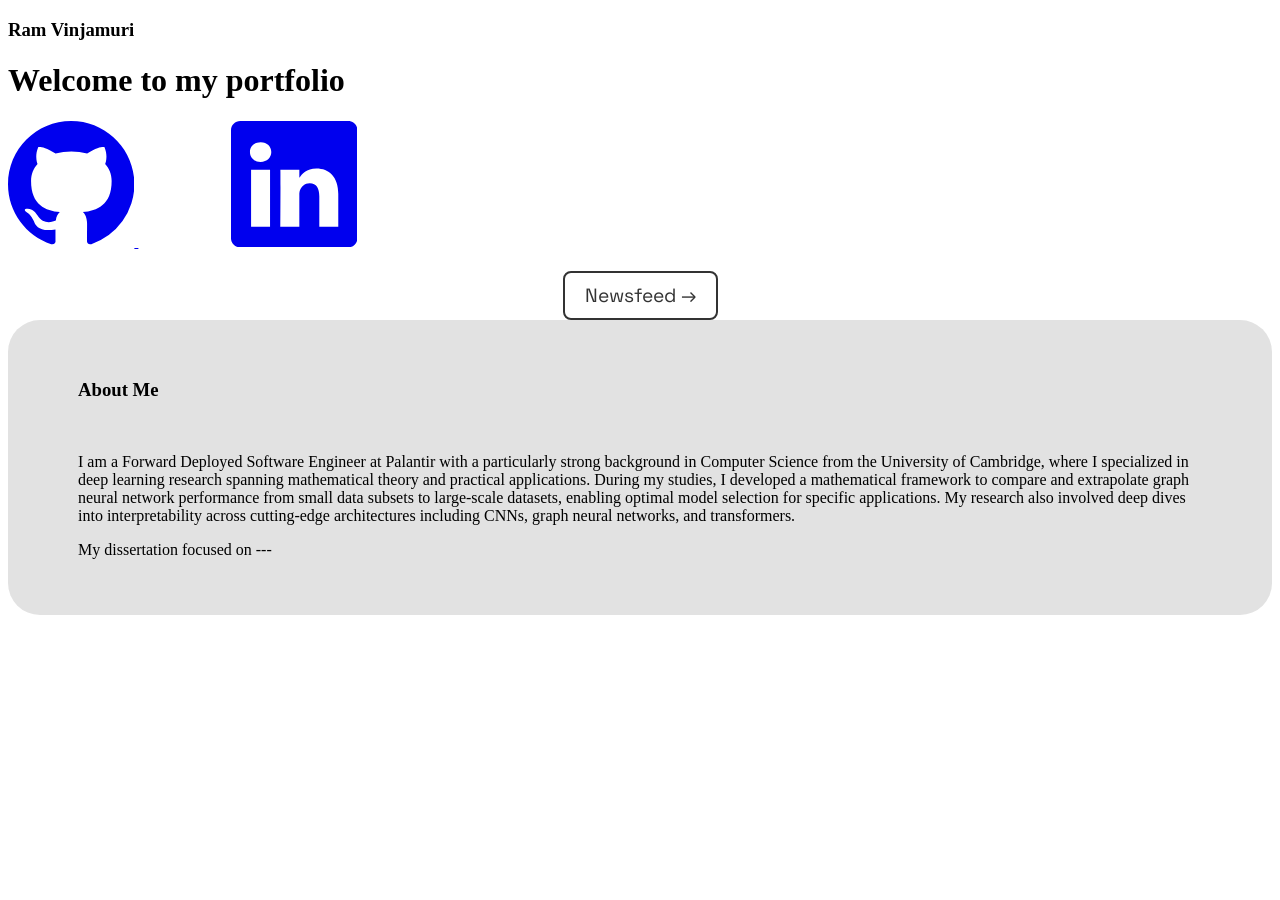
==== commit 2aef2518: "Updated the <title> tag to include 'Software Engineer Portfolio' for better SEO relevance and optimi" ====
--- a/index.html
+++ b/index.html
@@ -9,9 +9,9 @@
 	<meta name="theme-color" content="#ffffff">
 
 	<!-- SEO Meta Tags -->
-	<title>Abhiram Vinjamuri | Forward Deployed Software Engineer</title>
+	<title>Abhiram Vinjamuri | Software Engineer Portfolio & Deep Learning Specialist</title>
 	<meta name="description"
-		content="Portfolio of Abhiram Vinjamuri, a Forward Deployed Software Engineer at Palantir and Cambridge Computer Science graduate specializing in Deep Learning and NLP.">
+		content="Explore Abhiram Vinjamuri's software engineer portfolio. A Palantir FDE & Cambridge CS graduate specializing in Deep Learning, NLP, and Machine Learning projects.">
 	<meta name="keywords"
 		content="Abhiram Vinjamuri, Software Engineer, Palantir, Cambridge, Deep Learning, NLP, Portfolio, Machine Learning, Forward Deployed Engineer">
 	<meta name="author" content="Abhiram Vinjamuri">
@@ -141,7 +141,7 @@
 
 																<a href="https://github.com/ramstar3000">
 																	<svg xmlns="http://www.w3.org/2000/svg" width="10%"
-																		height="10%" fill="currentColor"
+																		html:height="10%" fill="currentColor"
 																		class="bi bi-github" viewBox="0 0 16 16">
 																		<path
 																			d="M8 0C3.58 0 0 3.58 0 8c0 3.54 2.29 6.53 5.47 7.59.4.07.55-.17.55-.38 0-.19-.01-.82-.01-1.49-2.01.37-2.53-.49-2.69-.94-.09-.23-.48-.94-.82-1.13-.28-.15-.68-.52-.01-.53.63-.01 1.08.58 1.23.82.72 1.21 1.87.87 2.33.66.07-.52.28-.87.51-1.07-1.78-.2-3.64-.89-3.64-3.95 0-.87.31-1.59.82-2.15-.08-.2-.36-1.02.08-2.12 0 0 .67-.21 2.2.82.64-.18 1.32-.27 2-.27s1.36.09 2 .27c1.53-1.04 2.2-.82 2.2-.82.44 1.1.16 1.92.08 2.12.51.56.82 1.27.82 2.15 0 3.07-1.87 3.75-3.65 3.95.29.25.54.73.54 1.48 0 1.07-.01 1.93-.01 2.2 0 .21.15.46.55.38A8.01 8.01 0 0 0 16 8c0-4.42-3.58-8-8-8" />
@@ -150,7 +150,7 @@
 
 
 																<a>
-																	<svg xmlns="http://www.w3.org/2000/svg" height="10%"
+																	<svg xmlns="http://www.w3.org/2000/svg" html:height="10%"
 																		width="7%" visibility="visible"
 																		class="bi bi-linkedin"
 																		viewBox="0 0 16 16"></svg>
@@ -158,7 +158,7 @@
 
 
 																<a href="https://www.linkedin.com/in/ram-vinjamuri/">
-																	<svg xmlns="http://www.w3.org/2000/svg" height="10%"
+																	<svg xmlns="http://www.w3.org/2000/svg" html:height="10%"
 																		width="10%" fill="currentColor"
 																		class="bi bi-linkedin" viewBox="0 0 16 16">
 																		<path
@@ -234,710 +234,6 @@
 															neural networks, and transformers.
 														</p>
 														<p>
-															My dissertation focused on dependency parsing of Vedic
-															Sanskrit, combining my technical expertise with linguistic
-															analysis to tackle challenging computational problems in an
-															ancient language. This work was published as
-															<a href="https://aclanthology.org/2025.winlp-main.12/" target="_blank" style="color: #1a0dab; text-decoration: underline;">Transfer Learning for Dependency Parsing of Vedic Sanskrit</a>
-															at ACL WiNLP 2025, surpassing existing state-of-the-art
-															benchmarks in language parsing.
-														</p>
-														<p>
-															I leverage my Cambridge education and technical expertise in
-															my professional work at Palantir, where I contribute to
-															impactful projects and continue to grow as a problem solver
-															and innovator, creating solutions that address significant
-															real-world challenges.</p>
-
-
-
-
-													</div>
-												</div>
-											</div>
-
-										</div>
-									</div>
-								</div>
-							</div>
-						</div>
-					</div>
-
-
-					<div class="elementor-section elementor-top-section elementor-element elementor-element-3fbb974f animated-fast elementor-section-boxed elementor-section-height-default elementor-section-height-default elementor-invisible"
-						data-id="3fbb974f" data-element_type="section"
-						data-settings="{&quot;animation&quot;:&quot;zoomIn&quot;}">
-						<div class="elementor-container elementor-column-gap-default">
-							<div class="elementor-column elementor-col-100 elementor-top-column elementor-element elementor-element-493406b6"
-								data-id="493406b6" data-element_type="column"
-								data-settings="{&quot;background_background&quot;:&quot;classic&quot;}">
-								<div class="elementor-widget-wrap elementor-element-populated">
-									<div class="elementor-element elementor-element-25a0a50 e-flex e-con-boxed e-con e-parent"
-										data-id="25a0a50" data-element_type="container">
-										<div class="info-box bg-blue">
-											<div class="e-con-inner">
-												<div class="elementor-element elementor-element-3aee910 elementor-widget elementor-widget-text-editor"
-													data-id="3aee910" data-element_type="widget"
-													data-widget_type="text-editor.default">
-													<div class="elementor-widget-container">
-
-														<h3>Professional Experience</h3>
-
-														<h4>Forward Deployed Software Engineer @ Palantir</h4>
-
-														<p>Developed AI tooling that enables data scientists to
-															design clinical trials more effectively, helping expedite
-															drug development. Built company-wide engineering tools to
-															accelerate LLM ontology parsing speed. Presented on
-															continuous optimising agents in production environments at
-															Palantir's exclusive DevCon stage to an audience of
-															hundreds of high-profile clients.</p>
-
-														<h4>Software Development Intern @ Amazon</h4>
-
-														<p>During my internship with the Alexa team, I leveraged
-															my Cambridge Computer Science training to build a
-															sophisticated self-service evaluation system that optimized
-															cross-team performance. My academic background in algorithms
-															and data structures enabled me to deliver a solution that
-															significantly improved team efficiency.</p>
-
-													</div>
-												</div>
-											</div>
-										</div>
-									</div>
-								</div>
-							</div>
-						</div>
-					</div>
-
-
-					<div class="elementor-section elementor-top-section elementor-element elementor-element-3fbb974f animated-fast elementor-section-boxed elementor-section-height-default elementor-section-height-default elementor-invisible"
-						data-id="3fbb974f" data-element_type="section"
-						data-settings="{&quot;animation&quot;:&quot;zoomIn&quot;}">
-						<div class="elementor-container elementor-column-gap-default">
-							<div class="elementor-column elementor-col-100 elementor-top-column elementor-element elementor-element-493406b6"
-								data-id="493406b6" data-element_type="column"
-								data-settings="{&quot;background_background&quot;:&quot;classic&quot;}">
-								<div class="elementor-widget-wrap elementor-element-populated">
-									<div class="elementor-element elementor-element-25a0a50 e-flex e-con-boxed e-con e-parent"
-										data-id="25a0a50" data-element_type="container">
-										<div class="info-box bg-gray-dark">
-
-											<div class="e-con-inner">
-												<div class="elementor-element elementor-element-3aee910 elementor-widget elementor-widget-text-editor"
-													data-id="3aee910" data-element_type="widget"
-													data-widget_type="text-editor.default">
-													<div class="elementor-widget-container">
-
-														<h3>My Education</h3>
-
-														<h4> University of Cambridge </h4>
-
-														<h5> Computer Science Graduate - First Class Honours </h5>
-
-														<p>Graduated with a First Class degree, ranking 22nd out of
-															approximately 125 students (top 15% of the cohort).</p>
-														<p>Dissertation: Dependency Parsing of Vedic Sanskrit -
-															combining computational linguistics and machine learning
-															techniques to analyze ancient Sanskrit texts. Published as
-															<a href="https://aclanthology.org/2025.winlp-main.12/" target="_blank" style="color: #1a0dab; text-decoration: underline;">Transfer Learning for Dependency Parsing of Vedic Sanskrit</a>
-															at ACL WiNLP 2025, surpassing existing state-of-the-art benchmarks.</p>
-
-														<h5> Final Year Modules & Research </h5>
-
-														<p>My final year focused on advanced topics including Natural
-															Language Processing, <a href="assets/DeepNN_2225G_SectionF.pdf" target="_blank" style="color: #1a0dab; text-decoration: underline;">Deep Neural Networks</a>, and Type Systems.
-															For DNNs, I conducted research into subgroup generalisation
-															of Graph Neural Networks, exploring how these models perform
-															across different data distributions. In NLP, I worked with
-															statistical models to develop embeddings and implemented
-															various parsing techniques including dependency and
-															constituent parsing for English. This research directly
-															informed my dissertation work on Vedic Sanskrit parsing.</p>
-
-
-														<h5> Extra & Super-Curriculars </h5>
-
-														<p>During my time at Cambridge, I played for the 2XI of the
-															Cambridge University cricket team, representing the
-															University at 3 varsity matches and captained the King's
-															College cricket team. I was also vice captain of the college
-															table tennis team.</p>
-														<p>I founded the Turing Society at my college to foster a
-															community of coding enthusiasts and promote computational
-															thinking. I also served on the committee for CUCATS
-															(Cambridge University Computer Science Society), helping to
-															organize events and initiatives for computer science
-															students across the University.</p>
-														<p>I demonstrated exceptional technical abilities by winning
-															first place in the Encode AI Hackathon and placing in the
-															top 5 at the Easy A Hackathon. Prior to university, I
-															achieved 4 A*s in Computer Science, Physics, Maths and
-															Further Maths, and was a three-time finalist in the PA Pi
-															competition.</p>
-														<p>I actively volunteered in events for the Hindu Society and
-															the wider Cambridge community. A notable achievement was
-															organizing the University's Holi celebrations, which
-															successfully bridged the gap between students and permanent
-															residents in Cambridge.</p>
-
-
-
-													</div>
-												</div>
-											</div>
-										</div>
-									</div>
-								</div>
-							</div>
-						</div>
-					</div>
-
-
-					<div class="elementor-section elementor-top-section elementor-element elementor-element-3fbb974f animated-fast elementor-section-boxed elementor-section-height-default elementor-section-height-default elementor-invisible"
-						data-id="3fbb974f" data-element_type="section"
-						data-settings="{&quot;animation&quot;:&quot;zoomIn&quot;}">
-						<div class="elementor-container elementor-column-gap-default">
-							<div class="elementor-column elementor-col-100 elementor-top-column elementor-element elementor-element-493406b6"
-								data-id="493406b6" data-element_type="column"
-								data-settings="{&quot;background_background&quot;:&quot;classic&quot;}">
-								<div class="elementor-widget-wrap elementor-element-populated">
-									<div class="elementor-element elementor-element-25a0a50 e-flex e-con-boxed e-con e-parent"
-										data-id="25a0a50" data-element_type="container">
-										<div class="info-box bg-blue">
-											<div class="e-con-inner">
-												<div class="elementor-element elementor-element-3aee910 elementor-widget elementor-widget-text-editor"
-													data-id="3aee910" data-element_type="widget"
-													data-widget_type="text-editor.default">
-													<div class="elementor-widget-container">
-
-														<h3>Other Experience</h3>
-
-														<h4>Research Developer @ Cambridge Chemistry Laboratory</h4>
-
-														<p>Selected for the prestigious Undergraduate Research
-															Opportunities Programme, I led the development of an
-															optimized system for a cutting-edge microscope, implementing
-															GPU-accelerated algorithms that increased image processing
-															speed by 5x while maintaining precision. Working with
-															non-technical researchers, I effectively translated complex
-															computer science concepts into practical solutions and
-															provided comprehensive documentation to ensure project
-															sustainability.</p>
-
-														<a class="notion-link-token notion-focusable-token notion-enable-hover"
-															tabindex="0"
-															href="https://github.com/ramstar3000/SuperMicro"
-															target=_blank rel="noopener noreferrer"
-															data-token-index="1"><span
-																class="link-annotation-unknown-block-id-1827696120">GitHub
-																Link</span></a>
-
-
-
-														<h4>Software Engineering Intern @ Wonkknows</h4>
-
-														<p>Applied my Cambridge Computer Science knowledge to develop a
-															full-stack tutoring web application for educational
-															cheatsheet creation. Demonstrated strong technical
-															implementation skills while ensuring the project aligned
-															precisely with management requirements.</p>
-
-														<p>Implemented a robust backend architecture using MongoDB and
-															Flask, showcasing the database design principles and web
-															development expertise gained during my Cambridge degree.</p>
-
-														<a class="notion-link-token notion-focusable-token notion-enable-hover"
-															tabindex="0"
-															href="https://github.com/ramstar3000/Cheat-Sheet"
-															target=_blank rel="noopener noreferrer"
-															data-token-index="1"><span
-																class="link-annotation-unknown-block-id-1827696120">GitHub
-																Link</span></a>
-
-
-													</div>
-
-												</div>
-											</div>
-										</div>
-									</div>
-								</div>
-							</div>
-						</div>
-					</div>
-
-
-
-					<div class="elementor-section elementor-top-section elementor-element elementor-element-3fbb974f animated-fast elementor-section-boxed elementor-section-height-default elementor-section-height-default elementor-invisible"
-						data-id="3fbb974f" data-element_type="section"
-						data-settings="{&quot;animation&quot;:&quot;zoomIn&quot;}">
-
-
-						<div class="elementor-container elementor-column-gap-default">
-							<div class="elementor-column elementor-col-100 elementor-top-column elementor-element elementor-element-493406b6"
-								data-id="493406b6" data-element_type="column"
-								data-settings="{&quot;background_background&quot;:&quot;classic&quot;}">
-								<div class="elementor-widget-wrap elementor-element-populated">
-									<div class="elementor-element elementor-element-25a0a50 e-flex e-con-boxed e-con e-parent"
-										data-id="25a0a50" data-element_type="container">
-										<div class="info-box bg-gray-light">
-
-											<div class="e-con-inner">
-												<div class="elementor-element elementor-element-3aee910 elementor-widget elementor-widget-text-editor"
-													data-id="3aee910" data-element_type="widget"
-													data-widget_type="text-editor.default">
-													<div class="elementor-widget-container">
-
-														<h3>Significant Projects & Academic Achievements</h3>
-
-														<details class="project-card" open>
-														<summary><h4>Leadly - Multi-Agent AI Lead Discovery Platform</h4></summary>
-
-														<p>Built a production SaaS platform where autonomous AI agents
-															discover, score, and qualify business leads through
-															coordinated web search, scraping, and Claude-powered
-															analysis. The core technical innovation is an async
-															reasoning engine: the AI agent plans speculatively while
-															tools execute in parallel, cutting end-to-end execution
-															time by 40-50% compared to sequential agent loops.</p>
-
-														<p>Engineered structured web scraping pipelines that achieve
-															93% token reduction through intelligent content extraction,
-															making large-scale web analysis cost-viable. The agent
-															architecture evolved from a 3-agent orchestration pattern
-															to a flattened single LeadHunter design after empirical
-															benchmarking showed it was both faster and cheaper — a
-															practical lesson in when simplicity beats abstraction in
-															AI systems.</p>
-
-														<p>The platform streams agent reasoning to the browser in
-															real-time via Server-Sent Events, with a cost-tracking
-															system that prices every API call. Beyond the AI core, it
-															includes multi-tenant workspaces, a kanban lead pipeline,
-															interactive lead intelligence chat, social link enrichment,
-															and "find similar" queries powered by pipeline-aware agent
-															context. Built with React 19, PostgreSQL, and deployed on
-															AWS — tracked through ~80 Linear tickets over a 2-month
-															build cycle (Jan-Mar 2026).</p>
-
-														<a class="notion-link-token notion-focusable-token notion-enable-hover"
-															tabindex="0"
-															href="https://github.com/ramstar3000/leadly"
-															target=_blank rel="noopener noreferrer"
-															data-token-index="1"><span
-																class="link-annotation-unknown-block-id-1827696120">GitHub
-																Link</span></a>
-														</details>
-
-
-														<details class="project-card">
-														<summary><h4>Elementary - Award-Winning AI Project</h4></summary>
-
-														<p>Leveraging the advanced AI principles studied at Cambridge, I
-															developed a project that won the Encode AI Hackathon bounty
-															by Virtual Protocol ($3000). This achievement demonstrates
-															the practical application of my Cambridge Computer Science
-															education.</p>
-														<p>I designed and implemented a Sherlock-inspired puzzle game
-															that delivers a unique experience with each playthrough. The
-															system dynamically generates complete scenarios including
-															plots, characters, and environments, with over 100 tested
-															variations.</p>
-														<p>Applying computational theory principles from my Cambridge
-															studies, I created an adaptive difficulty system that
-															personalizes the experience based on user interaction
-															patterns, showcasing the practical application of my
-															academic knowledge in machine learning and user experience
-															design.</p>
-
-														For more information and the submission video please refer to:
-
-														<a class="notion-link-token notion-focusable-token notion-enable-hover"
-															tabindex="0" href="https://github.com/LeoS0112/SherlockGame"
-															target=_blank rel="noopener noreferrer"
-															data-token-index="1"><span
-																class="link-annotation-unknown-block-id-1827696120">GitHub
-																Link</span></a>
-														</details>
-
-
-														<details class="project-card">
-														<summary><h4>Cambridge Machine Learning Laboratory Research</h4></summary>
-
-														<p>During my time at Cambridge, I completed advanced research in
-															the prestigious Cambridge ML Lab during the Michaelmas term.
-															This specialized training complemented my formal Computer
-															Science education with cutting-edge expertise in transformer
-															architectures—the foundation of modern large language models
-															like GPT.</p>
-
-														<p>Through this Cambridge research opportunity, I mastered
-															professional ML development tools including PyTorch and
-															Weights & Biases, implementing sophisticated transformer
-															micro-architectures that demonstrated the theoretical
-															concepts from my degree program.</p>
-
-														<p>Building on my Cambridge education, I extended my research
-															into reinforcement learning, applying the rigorous
-															mathematical and computational principles emphasized in the
-															Cambridge Computer Science curriculum to solve complex AI
-															optimization problems.</p>
-														</details>
-
-
-														<details class="project-card">
-														<summary><h4>Advanced Machine Learning Specialization</h4></summary>
-
-														<p>To complement my Cambridge Computer Science education, I
-															completed Andrew Ng's prestigious Machine Learning
-															specialization. This additional training reinforced the
-															mathematical foundations taught at Cambridge, providing a
-															comprehensive understanding of traditional ML models from
-															first principles.</p>
-
-														<p>The mathematical rigor of this specialization aligned
-															perfectly with Cambridge's approach to Computer Science
-															education, covering advanced techniques including neural
-															networks and support vector machines implemented in MATLAB.
-															This combination of Cambridge's theoretical foundation with
-															specialized ML training has given me exceptional versatility
-															in applying computational solutions to complex problems.</p>
-
-														<a class="notion-link-token notion-focusable-token notion-enable-hover"
-															tabindex="0" href="https://www.coursera.org/account/accomplishments/verify/3X3JHZGVH2YX" target="_blank" rel="noopener noreferrer"
-															data-token-index="1"><span
-																class="link-annotation-unknown-block-id-1827696120">Certificate
-																Link</span></a>
-														</details>
-
-
-
-													</div>
-
-												</div>
-											</div>
-										</div>
-									</div>
-								</div>
-							</div>
-						</div>
-					</div>
-
-
-					<div class="elementor-section elementor-top-section elementor-element elementor-element-3fbb974f animated-fast elementor-section-boxed elementor-section-height-default elementor-section-height-default elementor-invisible"
-						data-id="3fbb974f" data-element_type="section"
-						data-settings="{&quot;animation&quot;:&quot;zoomIn&quot;}">
-						<div class="elementor-container elementor-column-gap-default">
-							<div class="elementor-column elementor-col-100 elementor-top-column elementor-element elementor-element-493406b6"
-								data-id="493406b6" data-element_type="column"
-								data-settings="{&quot;background_background&quot;:&quot;classic&quot;}">
-								<div class="elementor-widget-wrap elementor-element-populated">
-									<div class="elementor-element elementor-element-25a0a50 e-flex e-con-boxed e-con e-parent"
-										data-id="25a0a50" data-element_type="container">
-										<div class="info-box bg-blue">
-
-											<div class="e-con-inner">
-												<div class="elementor-element elementor-element-3aee910 elementor-widget elementor-widget-text-editor"
-													data-id="3aee910" data-element_type="widget"
-													data-widget_type="text-editor.default">
-													<div class="elementor-widget-container">
-
-														<h3>Additional Technical Projects</h3>
-
-														<details class="project-card">
-														<summary><h4>Enviro-Chain - Blockchain Innovation</h4></summary>
-
-														<p>Drawing on my Cambridge Computer Science expertise in
-															distributed systems, I developed Enviro-Chain, a
-															sophisticated decentralized platform for environmental
-															monitoring and optimization. This solution helps residential
-															and commercial spaces improve environmental quality and
-															energy efficiency by integrating real-time environmental
-															parameters with blockchain technology for data integrity and
-															security, while implementing machine learning algorithms for
-															predictive analytics and optimization.
-														</p>
-
-														<p>Applying the theoretical foundations from my Cambridge
-															education, I engineered this solution using the Polka-chain
-															framework with two primary technical innovations:
-															implementing sharding techniques for enhanced scalability
-															and leveraging blockchain's immutable properties for secure
-															data storage.</p>
-
-														This project earned recognition by placing in the top 5 at the
-														prestigious Easy A Polka Chain Hackathon, demonstrating the
-														practical application of my Cambridge Computer Science
-														education. For more technical details, please visit:
-
-														<a class="notion-link-token notion-focusable-token notion-enable-hover"
-															tabindex="0"
-															href="https://github.com/ramstar3000/EnviroChain"
-															target=_blank rel="noopener noreferrer"
-															data-token-index="1"><span
-																class="link-annotation-unknown-block-id-1827696120">GitHub
-																Link</span></a>
-														</details>
-
-
-														<details class="project-card">
-														<summary><h4>WhatsApp Events - Intelligent Notification System</h4></summary>
-
-														<p>Applying the software engineering principles and system
-															design methodologies from my Cambridge Computer Science
-															degree, I architected a sophisticated notification system
-															with a robust Python backend deployed as a Linux service,
-															complemented by an intuitive Flask-based frontend. The
-															system demonstrates advanced API integration by
-															communicating with GreenAPI through HTTP requests for
-															WhatsApp connectivity, while implementing natural language
-															generation using GPT-3.5 Turbo to create contextually
-															appropriate messages. This project showcases my ability to
-															apply Cambridge's theoretical foundations to practical
-															software solutions:</p>
-
-														<ol>
-															<li>Optimal Reminder Times: GPT predicts the ideal times for
-																sending reminders, eliminating the need for manual
-																selection and ensuring maximum effectiveness.</li>
-															<li>Engaging WhatsApp Prompts: The language model generates
-																captivating WhatsApp messages with just minimal event
-																details. <br>
-																For example, from basic information about the event
-																location and name, GPT crafts engaging prompts like:
-																<br>
-																<i>
-																	<pre> Reminder: Get ready for Cricket Practice at Fenners in just 30 minutes! Remember to bring your A-game and your sense of humor. As a bonus joke for motivation: Why did the cricket team go to the bank? To get their bowlers back! 😉🏏 #GameOn #CricketTime </pre>
-																</i>
-															</li>
-
-															<li>User Input Sanitization: GPT assists in sanitizing user
-																inputs to ensure smooth server functionality. We
-																restrict occurrence frequency inputs to a finite set,
-																predicting values from other cases to enhance user
-																experience.
-															</li>
-
-														</ol>
-
-														For more information please refer to the
-
-														<a class="notion-link-token notion-focusable-token notion-enable-hover"
-															tabindex="0"
-															href="https://github.com/ramstar3000/whatsapp-events"
-															target=_blank rel="noopener noreferrer"
-															data-token-index="1"><span
-																class="link-annotation-unknown-block-id-1827696120">GitHub
-																Link</span></a>
-														</details>
-
-
-														<details class="project-card">
-														<summary><h4>Copilot For Business - Natural Language Database Querying</h4></summary>
-
-														<p>Built for Cambridge Kinetics, this app allows users to query databases using natural language for meaningful insights — achieving a 75%+ reduction in customer query time.</p>
-
-														<a class="notion-link-token notion-focusable-token notion-enable-hover"
-															tabindex="0"
-															href="https://github.com/Ryuichi-Student/Copilot-For-Business"
-															target=_blank rel="noopener noreferrer"
-															data-token-index="1"><span
-																class="link-annotation-unknown-block-id-1827696120">GitHub
-																Link</span></a>
-														</details>
-
-
-														<details class="project-card">
-														<summary><h4>Buoyant Observer of Billabongs - Autonomous Water Quality Monitoring</h4></summary>
-
-														<p>Prototyped a semi-autonomous water quality detection boat using Python and C++, reducing monitoring costs by 40%.</p>
-														</details>
-
-
-														<details class="project-card">
-														<summary><h4>Skin Cancer Detection CNN</h4></summary>
-
-														<p>Built a convolutional neural network from scratch for skin cancer detection.</p>
-
-														<a class="notion-link-token notion-focusable-token notion-enable-hover"
-															tabindex="0"
-															href="https://github.com/ramstar3000/SkinDetection"
-															target=_blank rel="noopener noreferrer"
-															data-token-index="1"><span
-																class="link-annotation-unknown-block-id-1827696120">GitHub
-																Link</span></a>
-														</details>
-
-
-
-													</div>
-
-												</div>
-											</div>
-										</div>
-									</div>
-								</div>
-							</div>
-						</div>
-					</div>
-
-
-
-
-
-
-
-
-					<div class="elementor-section elementor-top-section elementor-element elementor-element-3fbb974f animated-fast elementor-section-boxed elementor-section-height-default elementor-section-height-default elementor-invisible"
-						data-id="3fbb974f" data-element_type="section"
-						data-settings="{&quot;animation&quot;:&quot;zoomIn&quot;}">
-						<div class="elementor-container elementor-column-gap-default">
-							<div class="elementor-column elementor-col-100 elementor-top-column elementor-element elementor-element-493406b6"
-								data-id="493406b6" data-element_type="column"
-								data-settings="{&quot;background_background&quot;:&quot;classic&quot;}">
-								<div class="elementor-widget-wrap elementor-element-populated">
-									<div class="elementor-element elementor-element-25a0a50 e-flex e-con-boxed e-con e-parent"
-										data-id="25a0a50" data-element_type="container">
-										<div class="info-box bg-blue">
-
-											<div class="e-con-inner">
-												<div class="elementor-element elementor-element-3aee910 elementor-widget elementor-widget-text-editor"
-													data-id="3aee910" data-element_type="widget"
-													data-widget_type="text-editor.default">
-													<div class="elementor-widget-container">
-
-
-														<h3>Intellectual Pursuits & Personal Development</h3>
-
-														<p>Classical Piano: Achieved Grade 8 certification, reflecting
-															the discipline and precision that complements my Cambridge
-															Computer Science education</p>
-														<p>Current Reading: "Thinking Fast and Slow" by Daniel Kahneman
-															- exploring the cognitive science principles that inform
-															both human and artificial intelligence decision-making
-															processes</p>
-														<p>Research Interests: Particularly engaged with "Scaling
-															Synthetic Data Creation with 1,000,000,000 Personas" - a
-															paper that aligns with my dissertation work on computational
-															linguistics and natural language processing</p>
-														<p>Academic Interests: Continuing to explore the intersection of
-															linguistics and computer science, building on my Cambridge
-															dissertation on dependency parsing of Vedic Sanskrit</p>
-
-
-														<a class="elementor-button elementor-button-link elementor-size-sm"
-															href="" hidden="true">
-															<span class="elementor-button-content-wrapper">
-																<span class="elementor-button-text">Link</span>
-															</span>
-														</a>
-
-													</div>
-												</div>
-											</div>
-										</div>
-									</div>
-								</div>
-							</div>
-						</div>
-					</div>
-
-
-
-
-
-			</main>
-			</article>
-
-		</div><!-- #primary -->
-
-
-	</div><!-- #content -->
-
-	<footer id="uicore-tb-footer" itemscope="itemscope" itemtype="https://schema.org/WPFooter">
-		<div data-elementor-type="uicore-tb" data-elementor-id="58" class="elementor elementor-58">
-			<div class="elementor-section elementor-top-section elementor-element elementor-element-d911c97 elementor-section-boxed elementor-section-height-default elementor-section-height-default bg-footer"
-				data-id="d911c97" data-element_type="section">
-				<div class="elementor-container elementor-column-gap-default">
-					<div class="elementor-column elementor-col-100 elementor-top-column elementor-element elementor-element-5d38328"
-						data-id="5d38328" data-element_type="column">
-						<div class="elementor-widget-wrap elementor-element-populated">
-
-						</div>
-					</div>
-				</div>
-			</div>
-		</div>
-		</div>
-		</div>
-		<div class="elementor-section elementor-inner-section elementor-element elementor-element-b18bb32 elementor-reverse-mobile elementor-section-boxed elementor-section-height-default elementor-section-height-default"
-			data-id="b18bb32" data-element_type="section">
-			<div class="elementor-container elementor-column-gap-no">
-				<div class="elementor-column elementor-col-50 elementor-inner-column elementor-element elementor-element-401b60b"
-					data-id="401b60b" data-element_type="column">
-					<div class="elementor-widget-wrap elementor-element-populated">
-						<div class="elementor-element elementor-element-b4b2086 elementor-widget elementor-widget-text-editor"
-							data-id="b4b2086" data-element_type="widget" data-widget_type="text-editor.default">
-							<div class="elementor-widget-container">
-							</div>
-						</div>
-					</div>
-					<div class="elementor-column elementor-col-50 elementor-inner-column elementor-element elementor-element-d71b6a4"
-						data-id="d71b6a4" data-element_type="column">
-						<div class="elementor-widget-wrap elementor-element-populated">
-							<div class="elementor-element elementor-element-8f0581c elementor-widget elementor-widget-text-editor"
-								data-id="8f0581c" data-element_type="widget" data-widget_type="text-editor.default">
-								<div class="elementor-widget-container">
-								</div>
-							</div>
-						</div>
-					</div>
-				</div>
-			</div>
-		</div>
-		</div>
-		</div>
-		</div>
-	</footer>
-
-	</div>
-	</div>
-
-
-	<div class="ui-cursor ui-cursor-main"></div>
-	<!-- Cursor div -->
-
-
-
-
-	<script src="https://hackthelaw-cambridge.com/wp-content/uploads/uicore-global.js?ver=8583"
-		id="uicore_global-js"></script>
-
-	<script
-		src="https://hackthelaw-cambridge.com/wp-content/plugins/bdthemes-element-pack/assets/js/bdt-uikit.min.js?ver=3.17.11"
-		id="bdt-uikit-js"></script>
-	<script
-		src="https://hackthelaw-cambridge.com/wp-content/plugins/elementor/assets/js/webpack.runtime.min.js?ver=3.22.3"
-		id="elementor-webpack-runtime-js"></script>
-
-	<script
-		src="https://hackthelaw-cambridge.com/wp-content/plugins/elementor/assets/js/frontend-modules.min.js?ver=3.22.3"
-		id="elementor-frontend-modules-js"></script>
-	<script src="https://hackthelaw-cambridge.com/wp-includes/js/jquery/ui/core.min.js?ver=1.13.2"
-		id="jquery-ui-core-js"></script>
-
-	<script id="elementor-frontend-js-before">
-		var elementorFrontendConfig = { "environmentMode": { "edit": false, "wpPreview": false, "isScriptDebug": false }, "i18n": { "shareOnFacebook": "Share on Facebook", "shareOnTwitter": "Share on Twitter", "pinIt": "Pin it", "download": "Download", "downloadImage": "Download image", "fullscreen": "Fullscreen", "zoom": "Zoom", "share": "Share", "playVideo": "Play Video", "previous": "Previous", "next": "Next", "close": "Close", "a11yCarouselWrapperAriaLabel": "Carousel | Horizontal scrolling: Arrow Left & Right", "a11yCarouselPrevSlideMessage": "Previous slide", "a11yCarouselNextSlideMessage": "Next slide", "a11yCarouselFirstSlideMessage": "This is the first slide", "a11yCarouselLastSlideMessage": "This is the last slide", "a11yCarouselPaginationBulletMessage": "Go to slide" }, "is_rtl": false, "breakpoints": { "xs": 0, "sm": 480, "md": 768, "lg": 1025, "xl": 1440, "xxl": 1600 }, "responsive": { "breakpoints": { "mobile": { "label": "Mobile Portrait", "value": 767, "default_value": 767, "direction": "max", "is_enabled": true }, "mobile_extra": { "label": "Mobile Landscape", "value": 880, "default_value": 880, "direction": "max", "is_enabled": false }, "tablet": { "label": "Tablet Portrait", "value": 1024, "default_value": 1024, "direction": "max", "is_enabled": true }, "tablet_extra": { "label": "Tablet Landscape", "value": 1200, "default_value": 1200, "direction": "max", "is_enabled": false }, "laptop": { "label": "Laptop", "value": 1366, "default_value": 1366, "direction": "max", "is_enabled": false }, "widescreen": { "label": "Widescreen", "value": 2400, "default_value": 2400, "direction": "min", "is_enabled": false } } }, "version": "3.22.3", "is_static": false, "experimentalFeatures": { "e_optimized_assets_loading": true, "e_optimized_css_loading": true, "e_font_icon_svg": true, "additional_custom_breakpoints": true, "container": true, "container_grid": true, "e_swiper_latest": true, "e_onboarding": true, "home_screen": true, "ai-layout": true, "landing-pages": true }, "urls": { "assets": "https:\/\/hackthelaw-cambridge.com\/wp-content\/plugins\/elementor\/assets\/" }, "swiperClass": "swiper", "settings": { "page": [], "editorPreferences": [] }, "kit": { "active_breakpoints": ["viewport_mobile", "viewport_tablet"], "global_image_lightbox": "yes", "lightbox_enable_counter": "yes", "lightbox_enable_fullscreen": "yes", "lightbox_enable_zoom": "yes", "lightbox_enable_share": "yes", "lightbox_title_src": "title", "lightbox_description_src": "description" }, "post": { "id": 57, "title": "Hack_the_Law%20Cambridge", "excerpt": "", "featuredImage": false } };
-	</script>
-
-
-
-	<script src="https://hackthelaw-cambridge.com/wp-content/plugins/elementor/assets/js/frontend.min.js?ver=3.22.3"
-		id="elementor-frontend-js"></script>
-
-</body>
-
-</html>+															My dissertation focused on
+
+---
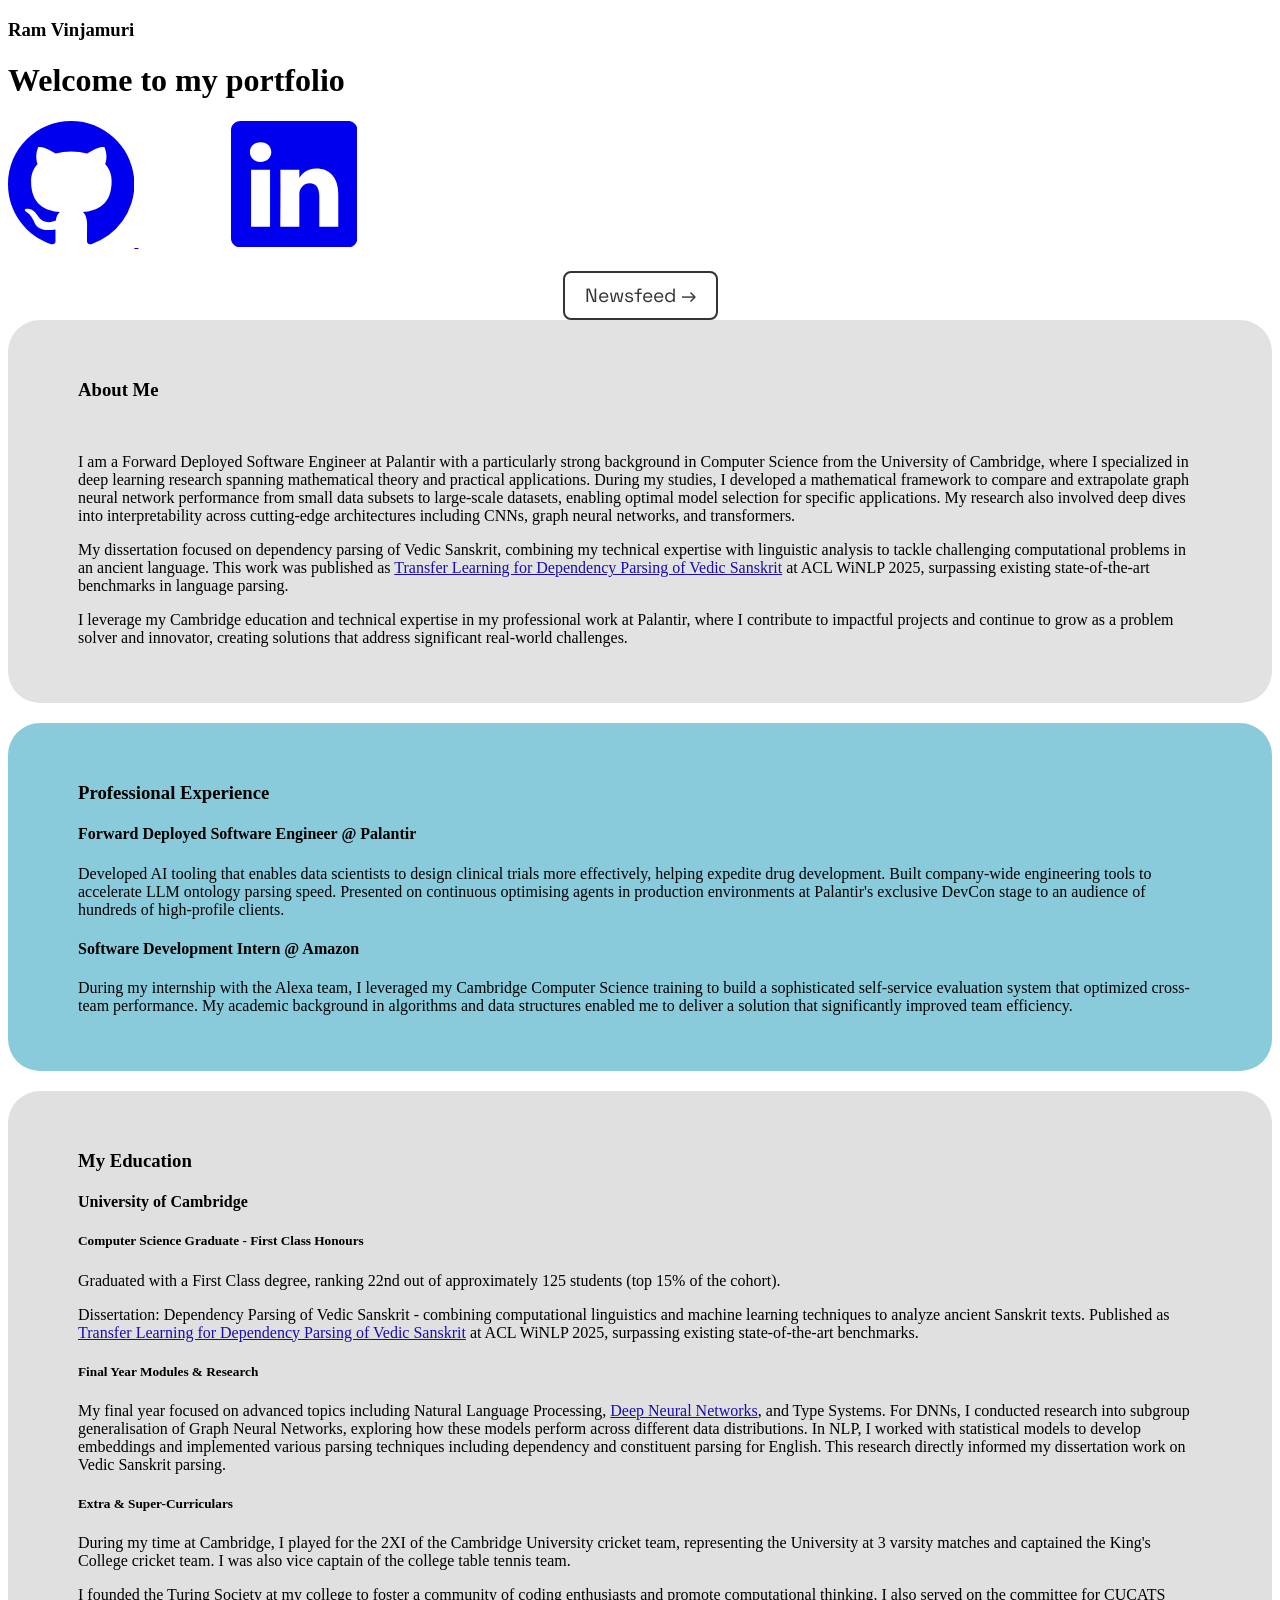
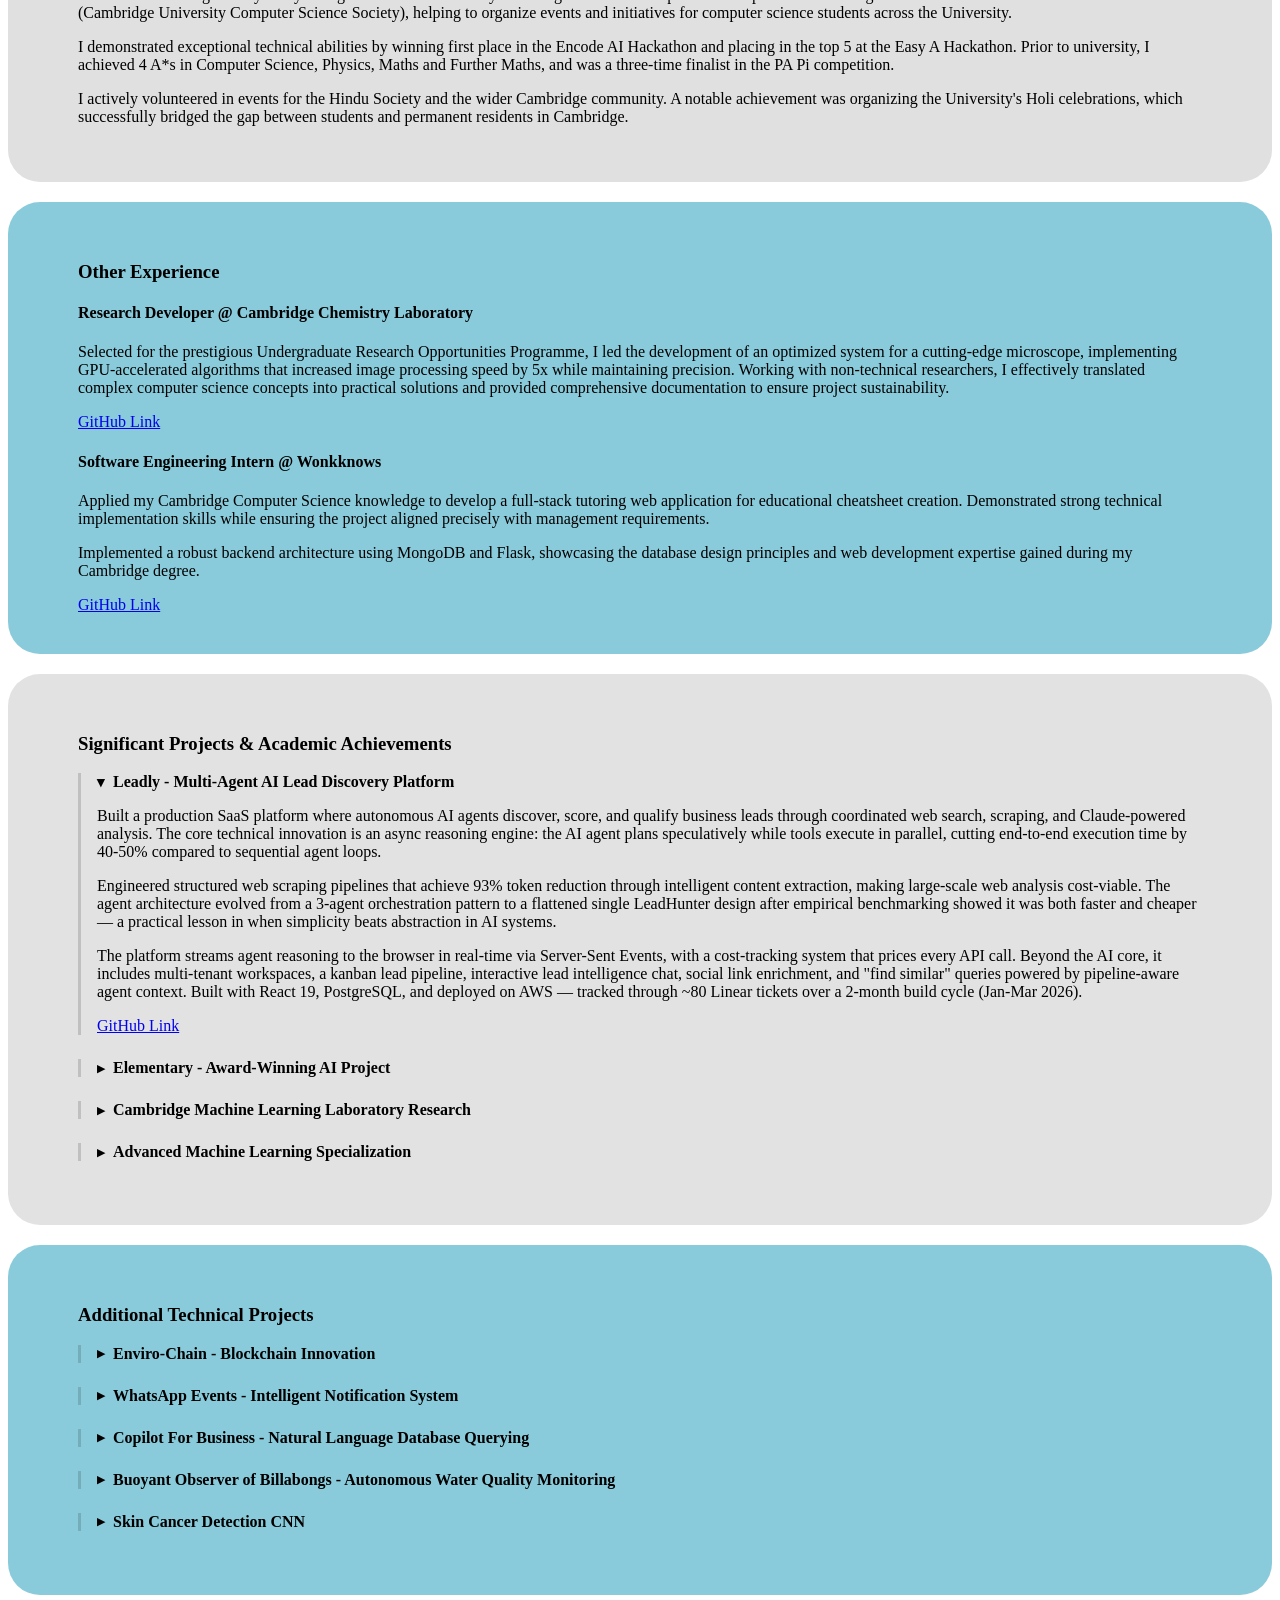
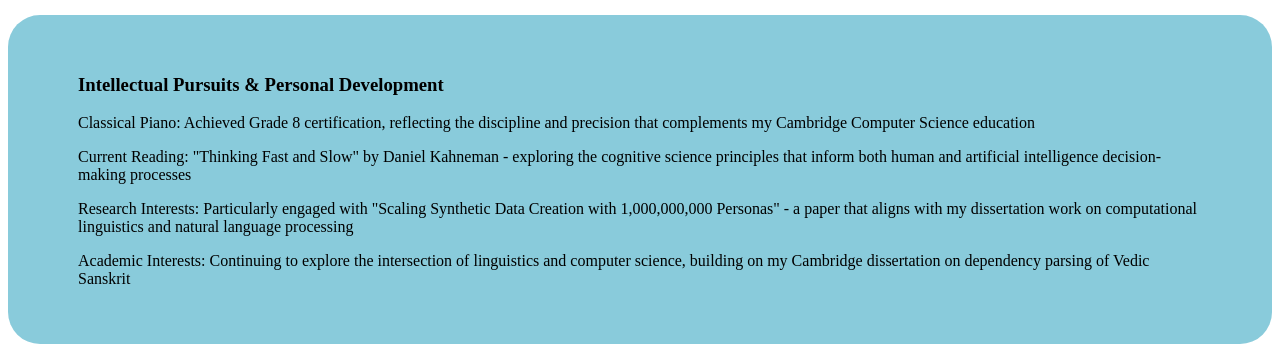
==== commit a223e022: "Optimized title tag to include target keyword 'software engineer portfolio' for SEO relevance.; Revi" ====
--- a/index.html
+++ b/index.html
@@ -9,9 +9,9 @@
 	<meta name="theme-color" content="#ffffff">
 
 	<!-- SEO Meta Tags -->
-	<title>Abhiram Vinjamuri | Software Engineer Portfolio & Deep Learning Specialist</title>
+	<title>Abhiram Vinjamuri | Software Engineer Portfolio | Forward Deployed</title>
 	<meta name="description"
-		content="Explore Abhiram Vinjamuri's software engineer portfolio. A Palantir FDE & Cambridge CS graduate specializing in Deep Learning, NLP, and Machine Learning projects.">
+		content="Explore Abhiram Vinjamuri's software engineer portfolio. A Forward Deployed Engineer at Palantir, specializing in Deep Learning & NLP from Cambridge.">
 	<meta name="keywords"
 		content="Abhiram Vinjamuri, Software Engineer, Palantir, Cambridge, Deep Learning, NLP, Portfolio, Machine Learning, Forward Deployed Engineer">
 	<meta name="author" content="Abhiram Vinjamuri">
@@ -19,17 +19,17 @@
 	<!-- Open Graph / Facebook -->
 	<meta property="og:type" content="website">
 	<meta property="og:url" content="https://ramstar3000.github.io/Portfolio">
-	<meta property="og:title" content="Abhiram Vinjamuri | Forward Deployed Software Engineer">
+	<meta property="og:title" content="Abhiram Vinjamuri | Software Engineer Portfolio">
 	<meta property="og:description"
-		content="Explore the portfolio of Abhiram Vinjamuri, featuring projects in Deep Learning, NLP, and Full Stack Development.">
+		content="Explore Abhiram Vinjamuri's software engineer portfolio, featuring Deep Learning, NLP, and Full Stack projects.">
 	<meta property="og:image" content="https://ramstar3000.github.io/Portfolio/assets/preview-image.jpg">
 
 	<!-- Twitter -->
 	<meta property="twitter:card" content="summary_large_image">
 	<meta property="twitter:url" content="https://ramstar3000.github.io/Portfolio">
-	<meta property="twitter:title" content="Abhiram Vinjamuri | Forward Deployed Software Engineer">
+	<meta property="twitter:title" content="Abhiram Vinjamuri | Software Engineer Portfolio">
 	<meta property="twitter:description"
-		content="Explore the portfolio of Abhiram Vinjamuri, featuring projects in Deep Learning, NLP, and Full Stack Development.">
+		content="Explore Abhiram Vinjamuri's software engineer portfolio, featuring Deep Learning, NLP, and Full Stack projects.">
 	<meta property="twitter:image" content="https://ramstar3000.github.io/Portfolio/assets/preview-image.jpg">
 
 	<!-- LLM Indexing (JSON-LD) -->
@@ -141,7 +141,7 @@
 
 																<a href="https://github.com/ramstar3000">
 																	<svg xmlns="http://www.w3.org/2000/svg" width="10%"
-																		html:height="10%" fill="currentColor"
+																		height="10%" fill="currentColor"
 																		class="bi bi-github" viewBox="0 0 16 16">
 																		<path
 																			d="M8 0C3.58 0 0 3.58 0 8c0 3.54 2.29 6.53 5.47 7.59.4.07.55-.17.55-.38 0-.19-.01-.82-.01-1.49-2.01.37-2.53-.49-2.69-.94-.09-.23-.48-.94-.82-1.13-.28-.15-.68-.52-.01-.53.63-.01 1.08.58 1.23.82.72 1.21 1.87.87 2.33.66.07-.52.28-.87.51-1.07-1.78-.2-3.64-.89-3.64-3.95 0-.87.31-1.59.82-2.15-.08-.2-.36-1.02.08-2.12 0 0 .67-.21 2.2.82.64-.18 1.32-.27 2-.27s1.36.09 2 .27c1.53-1.04 2.2-.82 2.2-.82.44 1.1.16 1.92.08 2.12.51.56.82 1.27.82 2.15 0 3.07-1.87 3.75-3.65 3.95.29.25.54.73.54 1.48 0 1.07-.01 1.93-.01 2.2 0 .21.15.46.55.38A8.01 8.01 0 0 0 16 8c0-4.42-3.58-8-8-8" />
@@ -150,7 +150,7 @@
 
 
 																<a>
-																	<svg xmlns="http://www.w3.org/2000/svg" html:height="10%"
+																	<svg xmlns="http://www.w3.org/2000/svg" height="10%"
 																		width="7%" visibility="visible"
 																		class="bi bi-linkedin"
 																		viewBox="0 0 16 16"></svg>
@@ -158,7 +158,7 @@
 
 
 																<a href="https://www.linkedin.com/in/ram-vinjamuri/">
-																	<svg xmlns="http://www.w3.org/2000/svg" html:height="10%"
+																	<svg xmlns="http://www.w3.org/2000/svg" height="10%"
 																		width="10%" fill="currentColor"
 																		class="bi bi-linkedin" viewBox="0 0 16 16">
 																		<path
@@ -234,6 +234,710 @@
 															neural networks, and transformers.
 														</p>
 														<p>
-															My dissertation focused on
-
----
+															My dissertation focused on dependency parsing of Vedic
+															Sanskrit, combining my technical expertise with linguistic
+															analysis to tackle challenging computational problems in an
+															ancient language. This work was published as
+															<a href="https://aclanthology.org/2025.winlp-main.12/" target="_blank" style="color: #1a0dab; text-decoration: underline;">Transfer Learning for Dependency Parsing of Vedic Sanskrit</a>
+															at ACL WiNLP 2025, surpassing existing state-of-the-art
+															benchmarks in language parsing.
+														</p>
+														<p>
+															I leverage my Cambridge education and technical expertise in
+															my professional work at Palantir, where I contribute to
+															impactful projects and continue to grow as a problem solver
+															and innovator, creating solutions that address significant
+															real-world challenges.</p>
+
+
+
+
+													</div>
+												</div>
+											</div>
+
+										</div>
+									</div>
+								</div>
+							</div>
+						</div>
+					</div>
+
+
+					<div class="elementor-section elementor-top-section elementor-element elementor-element-3fbb974f animated-fast elementor-section-boxed elementor-section-height-default elementor-section-height-default elementor-invisible"
+						data-id="3fbb974f" data-element_type="section"
+						data-settings="{&quot;animation&quot;:&quot;zoomIn&quot;}">
+						<div class="elementor-container elementor-column-gap-default">
+							<div class="elementor-column elementor-col-100 elementor-top-column elementor-element elementor-element-493406b6"
+								data-id="493406b6" data-element_type="column"
+								data-settings="{&quot;background_background&quot;:&quot;classic&quot;}">
+								<div class="elementor-widget-wrap elementor-element-populated">
+									<div class="elementor-element elementor-element-25a0a50 e-flex e-con-boxed e-con e-parent"
+										data-id="25a0a50" data-element_type="container">
+										<div class="info-box bg-blue">
+											<div class="e-con-inner">
+												<div class="elementor-element elementor-element-3aee910 elementor-widget elementor-widget-text-editor"
+													data-id="3aee910" data-element_type="widget"
+													data-widget_type="text-editor.default">
+													<div class="elementor-widget-container">
+
+														<h3>Professional Experience</h3>
+
+														<h4>Forward Deployed Software Engineer @ Palantir</h4>
+
+														<p>Developed AI tooling that enables data scientists to
+															design clinical trials more effectively, helping expedite
+															drug development. Built company-wide engineering tools to
+															accelerate LLM ontology parsing speed. Presented on
+															continuous optimising agents in production environments at
+															Palantir's exclusive DevCon stage to an audience of
+															hundreds of high-profile clients.</p>
+
+														<h4>Software Development Intern @ Amazon</h4>
+
+														<p>During my internship with the Alexa team, I leveraged
+															my Cambridge Computer Science training to build a
+															sophisticated self-service evaluation system that optimized
+															cross-team performance. My academic background in algorithms
+															and data structures enabled me to deliver a solution that
+															significantly improved team efficiency.</p>
+
+													</div>
+												</div>
+											</div>
+										</div>
+									</div>
+								</div>
+							</div>
+						</div>
+					</div>
+
+
+					<div class="elementor-section elementor-top-section elementor-element elementor-element-3fbb974f animated-fast elementor-section-boxed elementor-section-height-default elementor-section-height-default elementor-invisible"
+						data-id="3fbb974f" data-element_type="section"
+						data-settings="{&quot;animation&quot;:&quot;zoomIn&quot;}">
+						<div class="elementor-container elementor-column-gap-default">
+							<div class="elementor-column elementor-col-100 elementor-top-column elementor-element elementor-element-493406b6"
+								data-id="493406b6" data-element_type="column"
+								data-settings="{&quot;background_background&quot;:&quot;classic&quot;}">
+								<div class="elementor-widget-wrap elementor-element-populated">
+									<div class="elementor-element elementor-element-25a0a50 e-flex e-con-boxed e-con e-parent"
+										data-id="25a0a50" data-element_type="container">
+										<div class="info-box bg-gray-dark">
+
+											<div class="e-con-inner">
+												<div class="elementor-element elementor-element-3aee910 elementor-widget elementor-widget-text-editor"
+													data-id="3aee910" data-element_type="widget"
+													data-widget_type="text-editor.default">
+													<div class="elementor-widget-container">
+
+														<h3>My Education</h3>
+
+														<h4> University of Cambridge </h4>
+
+														<h5> Computer Science Graduate - First Class Honours </h5>
+
+														<p>Graduated with a First Class degree, ranking 22nd out of
+															approximately 125 students (top 15% of the cohort).</p>
+														<p>Dissertation: Dependency Parsing of Vedic Sanskrit -
+															combining computational linguistics and machine learning
+															techniques to analyze ancient Sanskrit texts. Published as
+															<a href="https://aclanthology.org/2025.winlp-main.12/" target="_blank" style="color: #1a0dab; text-decoration: underline;">Transfer Learning for Dependency Parsing of Vedic Sanskrit</a>
+															at ACL WiNLP 2025, surpassing existing state-of-the-art benchmarks.</p>
+
+														<h5> Final Year Modules & Research </h5>
+
+														<p>My final year focused on advanced topics including Natural
+															Language Processing, <a href="assets/DeepNN_2225G_SectionF.pdf" target="_blank" style="color: #1a0dab; text-decoration: underline;">Deep Neural Networks</a>, and Type Systems.
+															For DNNs, I conducted research into subgroup generalisation
+															of Graph Neural Networks, exploring how these models perform
+															across different data distributions. In NLP, I worked with
+															statistical models to develop embeddings and implemented
+															various parsing techniques including dependency and
+															constituent parsing for English. This research directly
+															informed my dissertation work on Vedic Sanskrit parsing.</p>
+
+
+														<h5> Extra & Super-Curriculars </h5>
+
+														<p>During my time at Cambridge, I played for the 2XI of the
+															Cambridge University cricket team, representing the
+															University at 3 varsity matches and captained the King's
+															College cricket team. I was also vice captain of the college
+															table tennis team.</p>
+														<p>I founded the Turing Society at my college to foster a
+															community of coding enthusiasts and promote computational
+															thinking. I also served on the committee for CUCATS
+															(Cambridge University Computer Science Society), helping to
+															organize events and initiatives for computer science
+															students across the University.</p>
+														<p>I demonstrated exceptional technical abilities by winning
+															first place in the Encode AI Hackathon and placing in the
+															top 5 at the Easy A Hackathon. Prior to university, I
+															achieved 4 A*s in Computer Science, Physics, Maths and
+															Further Maths, and was a three-time finalist in the PA Pi
+															competition.</p>
+														<p>I actively volunteered in events for the Hindu Society and
+															the wider Cambridge community. A notable achievement was
+															organizing the University's Holi celebrations, which
+															successfully bridged the gap between students and permanent
+															residents in Cambridge.</p>
+
+
+
+													</div>
+												</div>
+											</div>
+										</div>
+									</div>
+								</div>
+							</div>
+						</div>
+					</div>
+
+
+					<div class="elementor-section elementor-top-section elementor-element elementor-element-3fbb974f animated-fast elementor-section-boxed elementor-section-height-default elementor-section-height-default elementor-invisible"
+						data-id="3fbb974f" data-element_type="section"
+						data-settings="{&quot;animation&quot;:&quot;zoomIn&quot;}">
+						<div class="elementor-container elementor-column-gap-default">
+							<div class="elementor-column elementor-col-100 elementor-top-column elementor-element elementor-element-493406b6"
+								data-id="493406b6" data-element_type="column"
+								data-settings="{&quot;background_background&quot;:&quot;classic&quot;}">
+								<div class="elementor-widget-wrap elementor-element-populated">
+									<div class="elementor-element elementor-element-25a0a50 e-flex e-con-boxed e-con e-parent"
+										data-id="25a0a50" data-element_type="container">
+										<div class="info-box bg-blue">
+											<div class="e-con-inner">
+												<div class="elementor-element elementor-element-3aee910 elementor-widget elementor-widget-text-editor"
+													data-id="3aee910" data-element_type="widget"
+													data-widget_type="text-editor.default">
+													<div class="elementor-widget-container">
+
+														<h3>Other Experience</h3>
+
+														<h4>Research Developer @ Cambridge Chemistry Laboratory</h4>
+
+														<p>Selected for the prestigious Undergraduate Research
+															Opportunities Programme, I led the development of an
+															optimized system for a cutting-edge microscope, implementing
+															GPU-accelerated algorithms that increased image processing
+															speed by 5x while maintaining precision. Working with
+															non-technical researchers, I effectively translated complex
+															computer science concepts into practical solutions and
+															provided comprehensive documentation to ensure project
+															sustainability.</p>
+
+														<a class="notion-link-token notion-focusable-token notion-enable-hover"
+															tabindex="0"
+															href="https://github.com/ramstar3000/SuperMicro"
+															target=_blank rel="noopener noreferrer"
+															data-token-index="1"><span
+																class="link-annotation-unknown-block-id-1827696120">GitHub
+																Link</span></a>
+
+
+
+														<h4>Software Engineering Intern @ Wonkknows</h4>
+
+														<p>Applied my Cambridge Computer Science knowledge to develop a
+															full-stack tutoring web application for educational
+															cheatsheet creation. Demonstrated strong technical
+															implementation skills while ensuring the project aligned
+															precisely with management requirements.</p>
+
+														<p>Implemented a robust backend architecture using MongoDB and
+															Flask, showcasing the database design principles and web
+															development expertise gained during my Cambridge degree.</p>
+
+														<a class="notion-link-token notion-focusable-token notion-enable-hover"
+															tabindex="0"
+															href="https://github.com/ramstar3000/Cheat-Sheet"
+															target=_blank rel="noopener noreferrer"
+															data-token-index="1"><span
+																class="link-annotation-unknown-block-id-1827696120">GitHub
+																Link</span></a>
+
+
+													</div>
+
+												</div>
+											</div>
+										</div>
+									</div>
+								</div>
+							</div>
+						</div>
+					</div>
+
+
+
+					<div class="elementor-section elementor-top-section elementor-element elementor-element-3fbb974f animated-fast elementor-section-boxed elementor-section-height-default elementor-section-height-default elementor-invisible"
+						data-id="3fbb974f" data-element_type="section"
+						data-settings="{&quot;animation&quot;:&quot;zoomIn&quot;}">
+
+
+						<div class="elementor-container elementor-column-gap-default">
+							<div class="elementor-column elementor-col-100 elementor-top-column elementor-element elementor-element-493406b6"
+								data-id="493406b6" data-element_type="column"
+								data-settings="{&quot;background_background&quot;:&quot;classic&quot;}">
+								<div class="elementor-widget-wrap elementor-element-populated">
+									<div class="elementor-element elementor-element-25a0a50 e-flex e-con-boxed e-con e-parent"
+										data-id="25a0a50" data-element_type="container">
+										<div class="info-box bg-gray-light">
+
+											<div class="e-con-inner">
+												<div class="elementor-element elementor-element-3aee910 elementor-widget elementor-widget-text-editor"
+													data-id="3aee910" data-element_type="widget"
+													data-widget_type="text-editor.default">
+													<div class="elementor-widget-container">
+
+														<h3>Significant Projects & Academic Achievements</h3>
+
+														<details class="project-card" open>
+														<summary><h4>Leadly - Multi-Agent AI Lead Discovery Platform</h4></summary>
+
+														<p>Built a production SaaS platform where autonomous AI agents
+															discover, score, and qualify business leads through
+															coordinated web search, scraping, and Claude-powered
+															analysis. The core technical innovation is an async
+															reasoning engine: the AI agent plans speculatively while
+															tools execute in parallel, cutting end-to-end execution
+															time by 40-50% compared to sequential agent loops.</p>
+
+														<p>Engineered structured web scraping pipelines that achieve
+															93% token reduction through intelligent content extraction,
+															making large-scale web analysis cost-viable. The agent
+															architecture evolved from a 3-agent orchestration pattern
+															to a flattened single LeadHunter design after empirical
+															benchmarking showed it was both faster and cheaper — a
+															practical lesson in when simplicity beats abstraction in
+															AI systems.</p>
+
+														<p>The platform streams agent reasoning to the browser in
+															real-time via Server-Sent Events, with a cost-tracking
+															system that prices every API call. Beyond the AI core, it
+															includes multi-tenant workspaces, a kanban lead pipeline,
+															interactive lead intelligence chat, social link enrichment,
+															and "find similar" queries powered by pipeline-aware agent
+															context. Built with React 19, PostgreSQL, and deployed on
+															AWS — tracked through ~80 Linear tickets over a 2-month
+															build cycle (Jan-Mar 2026).</p>
+
+														<a class="notion-link-token notion-focusable-token notion-enable-hover"
+															tabindex="0"
+															href="https://github.com/ramstar3000/leadly"
+															target=_blank rel="noopener noreferrer"
+															data-token-index="1"><span
+																class="link-annotation-unknown-block-id-1827696120">GitHub
+																Link</span></a>
+														</details>
+
+
+														<details class="project-card">
+														<summary><h4>Elementary - Award-Winning AI Project</h4></summary>
+
+														<p>Leveraging the advanced AI principles studied at Cambridge, I
+															developed a project that won the Encode AI Hackathon bounty
+															by Virtual Protocol ($3000). This achievement demonstrates
+															the practical application of my Cambridge Computer Science
+															education.</p>
+														<p>I designed and implemented a Sherlock-inspired puzzle game
+															that delivers a unique experience with each playthrough. The
+															system dynamically generates complete scenarios including
+															plots, characters, and environments, with over 100 tested
+															variations.</p>
+														<p>Applying computational theory principles from my Cambridge
+															studies, I created an adaptive difficulty system that
+															personalizes the experience based on user interaction
+															patterns, showcasing the practical application of my
+															academic knowledge in machine learning and user experience
+															design.</p>
+
+														For more information and the submission video please refer to:
+
+														<a class="notion-link-token notion-focusable-token notion-enable-hover"
+															tabindex="0" href="https://github.com/LeoS0112/SherlockGame"
+															target=_blank rel="noopener noreferrer"
+															data-token-index="1"><span
+																class="link-annotation-unknown-block-id-1827696120">GitHub
+																Link</span></a>
+														</details>
+
+
+														<details class="project-card">
+														<summary><h4>Cambridge Machine Learning Laboratory Research</h4></summary>
+
+														<p>During my time at Cambridge, I completed advanced research in
+															the prestigious Cambridge ML Lab during the Michaelmas term.
+															This specialized training complemented my formal Computer
+															Science education with cutting-edge expertise in transformer
+															architectures—the foundation of modern large language models
+															like GPT.</p>
+
+														<p>Through this Cambridge research opportunity, I mastered
+															professional ML development tools including PyTorch and
+															Weights & Biases, implementing sophisticated transformer
+															micro-architectures that demonstrated the theoretical
+															concepts from my degree program.</p>
+
+														<p>Building on my Cambridge education, I extended my research
+															into reinforcement learning, applying the rigorous
+															mathematical and computational principles emphasized in the
+															Cambridge Computer Science curriculum to solve complex AI
+															optimization problems.</p>
+														</details>
+
+
+														<details class="project-card">
+														<summary><h4>Advanced Machine Learning Specialization</h4></summary>
+
+														<p>To complement my Cambridge Computer Science education, I
+															completed Andrew Ng's prestigious Machine Learning
+															specialization. This additional training reinforced the
+															mathematical foundations taught at Cambridge, providing a
+															comprehensive understanding of traditional ML models from
+															first principles.</p>
+
+														<p>The mathematical rigor of this specialization aligned
+															perfectly with Cambridge's approach to Computer Science
+															education, covering advanced techniques including neural
+															networks and support vector machines implemented in MATLAB.
+															This combination of Cambridge's theoretical foundation with
+															specialized ML training has given me exceptional versatility
+															in applying computational solutions to complex problems.</p>
+
+														<a class="notion-link-token notion-focusable-token notion-enable-hover"
+															tabindex="0" href="https://www.coursera.org/account/accomplishments/verify/3X3JHZGVH2YX" target="_blank" rel="noopener noreferrer"
+															data-token-index="1"><span
+																class="link-annotation-unknown-block-id-1827696120">Certificate
+																Link</span></a>
+														</details>
+
+
+
+													</div>
+
+												</div>
+											</div>
+										</div>
+									</div>
+								</div>
+							</div>
+						</div>
+					</div>
+
+
+					<div class="elementor-section elementor-top-section elementor-element elementor-element-3fbb974f animated-fast elementor-section-boxed elementor-section-height-default elementor-section-height-default elementor-invisible"
+						data-id="3fbb974f" data-element_type="section"
+						data-settings="{&quot;animation&quot;:&quot;zoomIn&quot;}">
+						<div class="elementor-container elementor-column-gap-default">
+							<div class="elementor-column elementor-col-100 elementor-top-column elementor-element elementor-element-493406b6"
+								data-id="493406b6" data-element_type="column"
+								data-settings="{&quot;background_background&quot;:&quot;classic&quot;}">
+								<div class="elementor-widget-wrap elementor-element-populated">
+									<div class="elementor-element elementor-element-25a0a50 e-flex e-con-boxed e-con e-parent"
+										data-id="25a0a50" data-element_type="container">
+										<div class="info-box bg-blue">
+
+											<div class="e-con-inner">
+												<div class="elementor-element elementor-element-3aee910 elementor-widget elementor-widget-text-editor"
+													data-id="3aee910" data-element_type="widget"
+													data-widget_type="text-editor.default">
+													<div class="elementor-widget-container">
+
+														<h3>Additional Technical Projects</h3>
+
+														<details class="project-card">
+														<summary><h4>Enviro-Chain - Blockchain Innovation</h4></summary>
+
+														<p>Drawing on my Cambridge Computer Science expertise in
+															distributed systems, I developed Enviro-Chain, a
+															sophisticated decentralized platform for environmental
+															monitoring and optimization. This solution helps residential
+															and commercial spaces improve environmental quality and
+															energy efficiency by integrating real-time environmental
+															parameters with blockchain technology for data integrity and
+															security, while implementing machine learning algorithms for
+															predictive analytics and optimization.
+														</p>
+
+														<p>Applying the theoretical foundations from my Cambridge
+															education, I engineered this solution using the Polka-chain
+															framework with two primary technical innovations:
+															implementing sharding techniques for enhanced scalability
+															and leveraging blockchain's immutable properties for secure
+															data storage.</p>
+
+														This project earned recognition by placing in the top 5 at the
+														prestigious Easy A Polka Chain Hackathon, demonstrating the
+														practical application of my Cambridge Computer Science
+														education. For more technical details, please visit:
+
+														<a class="notion-link-token notion-focusable-token notion-enable-hover"
+															tabindex="0"
+															href="https://github.com/ramstar3000/EnviroChain"
+															target=_blank rel="noopener noreferrer"
+															data-token-index="1"><span
+																class="link-annotation-unknown-block-id-1827696120">GitHub
+																Link</span></a>
+														</details>
+
+
+														<details class="project-card">
+														<summary><h4>WhatsApp Events - Intelligent Notification System</h4></summary>
+
+														<p>Applying the software engineering principles and system
+															design methodologies from my Cambridge Computer Science
+															degree, I architected a sophisticated notification system
+															with a robust Python backend deployed as a Linux service,
+															complemented by an intuitive Flask-based frontend. The
+															system demonstrates advanced API integration by
+															communicating with GreenAPI through HTTP requests for
+															WhatsApp connectivity, while implementing natural language
+															generation using GPT-3.5 Turbo to create contextually
+															appropriate messages. This project showcases my ability to
+															apply Cambridge's theoretical foundations to practical
+															software solutions:</p>
+
+														<ol>
+															<li>Optimal Reminder Times: GPT predicts the ideal times for
+																sending reminders, eliminating the need for manual
+																selection and ensuring maximum effectiveness.</li>
+															<li>Engaging WhatsApp Prompts: The language model generates
+																captivating WhatsApp messages with just minimal event
+																details. <br>
+																For example, from basic information about the event
+																location and name, GPT crafts engaging prompts like:
+																<br>
+																<i>
+																	<pre> Reminder: Get ready for Cricket Practice at Fenners in just 30 minutes! Remember to bring your A-game and your sense of humor. As a bonus joke for motivation: Why did the cricket team go to the bank? To get their bowlers back! 😉🏏 #GameOn #CricketTime </pre>
+																</i>
+															</li>
+
+															<li>User Input Sanitization: GPT assists in sanitizing user
+																inputs to ensure smooth server functionality. We
+																restrict occurrence frequency inputs to a finite set,
+																predicting values from other cases to enhance user
+																experience.
+															</li>
+
+														</ol>
+
+														For more information please refer to the
+
+														<a class="notion-link-token notion-focusable-token notion-enable-hover"
+															tabindex="0"
+															href="https://github.com/ramstar3000/whatsapp-events"
+															target=_blank rel="noopener noreferrer"
+															data-token-index="1"><span
+																class="link-annotation-unknown-block-id-1827696120">GitHub
+																Link</span></a>
+														</details>
+
+
+														<details class="project-card">
+														<summary><h4>Copilot For Business - Natural Language Database Querying</h4></summary>
+
+														<p>Built for Cambridge Kinetics, this app allows users to query databases using natural language for meaningful insights — achieving a 75%+ reduction in customer query time.</p>
+
+														<a class="notion-link-token notion-focusable-token notion-enable-hover"
+															tabindex="0"
+															href="https://github.com/Ryuichi-Student/Copilot-For-Business"
+															target=_blank rel="noopener noreferrer"
+															data-token-index="1"><span
+																class="link-annotation-unknown-block-id-1827696120">GitHub
+																Link</span></a>
+														</details>
+
+
+														<details class="project-card">
+														<summary><h4>Buoyant Observer of Billabongs - Autonomous Water Quality Monitoring</h4></summary>
+
+														<p>Prototyped a semi-autonomous water quality detection boat using Python and C++, reducing monitoring costs by 40%.</p>
+														</details>
+
+
+														<details class="project-card">
+														<summary><h4>Skin Cancer Detection CNN</h4></summary>
+
+														<p>Built a convolutional neural network from scratch for skin cancer detection.</p>
+
+														<a class="notion-link-token notion-focusable-token notion-enable-hover"
+															tabindex="0"
+															href="https://github.com/ramstar3000/SkinDetection"
+															target=_blank rel="noopener noreferrer"
+															data-token-index="1"><span
+																class="link-annotation-unknown-block-id-1827696120">GitHub
+																Link</span></a>
+														</details>
+
+
+
+													</div>
+
+												</div>
+											</div>
+										</div>
+									</div>
+								</div>
+							</div>
+						</div>
+					</div>
+
+
+
+
+
+
+
+
+					<div class="elementor-section elementor-top-section elementor-element elementor-element-3fbb974f animated-fast elementor-section-boxed elementor-section-height-default elementor-section-height-default elementor-invisible"
+						data-id="3fbb974f" data-element_type="section"
+						data-settings="{&quot;animation&quot;:&quot;zoomIn&quot;}">
+						<div class="elementor-container elementor-column-gap-default">
+							<div class="elementor-column elementor-col-100 elementor-top-column elementor-element elementor-element-493406b6"
+								data-id="493406b6" data-element_type="column"
+								data-settings="{&quot;background_background&quot;:&quot;classic&quot;}">
+								<div class="elementor-widget-wrap elementor-element-populated">
+									<div class="elementor-element elementor-element-25a0a50 e-flex e-con-boxed e-con e-parent"
+										data-id="25a0a50" data-element_type="container">
+										<div class="info-box bg-blue">
+
+											<div class="e-con-inner">
+												<div class="elementor-element elementor-element-3aee910 elementor-widget elementor-widget-text-editor"
+													data-id="3aee910" data-element_type="widget"
+													data-widget_type="text-editor.default">
+													<div class="elementor-widget-container">
+
+
+														<h3>Intellectual Pursuits & Personal Development</h3>
+
+														<p>Classical Piano: Achieved Grade 8 certification, reflecting
+															the discipline and precision that complements my Cambridge
+															Computer Science education</p>
+														<p>Current Reading: "Thinking Fast and Slow" by Daniel Kahneman
+															- exploring the cognitive science principles that inform
+															both human and artificial intelligence decision-making
+															processes</p>
+														<p>Research Interests: Particularly engaged with "Scaling
+															Synthetic Data Creation with 1,000,000,000 Personas" - a
+															paper that aligns with my dissertation work on computational
+															linguistics and natural language processing</p>
+														<p>Academic Interests: Continuing to explore the intersection of
+															linguistics and computer science, building on my Cambridge
+															dissertation on dependency parsing of Vedic Sanskrit</p>
+
+
+														<a class="elementor-button elementor-button-link elementor-size-sm"
+															href="" hidden="true">
+															<span class="elementor-button-content-wrapper">
+																<span class="elementor-button-text">Link</span>
+															</span>
+														</a>
+
+													</div>
+												</div>
+											</div>
+										</div>
+									</div>
+								</div>
+							</div>
+						</div>
+					</div>
+
+
+
+
+
+			</main>
+			</article>
+
+		</div><!-- #primary -->
+
+
+	</div><!-- #content -->
+
+	<footer id="uicore-tb-footer" itemscope="itemscope" itemtype="https://schema.org/WPFooter">
+		<div data-elementor-type="uicore-tb" data-elementor-id="58" class="elementor elementor-58">
+			<div class="elementor-section elementor-top-section elementor-element elementor-element-d911c97 elementor-section-boxed elementor-section-height-default elementor-section-height-default bg-footer"
+				data-id="d911c97" data-element_type="section">
+				<div class="elementor-container elementor-column-gap-default">
+					<div class="elementor-column elementor-col-100 elementor-top-column elementor-element elementor-element-5d38328"
+						data-id="5d38328" data-element_type="column">
+						<div class="elementor-widget-wrap elementor-element-populated">
+
+						</div>
+					</div>
+				</div>
+			</div>
+		</div>
+		</div>
+		</div>
+		<div class="elementor-section elementor-inner-section elementor-element elementor-element-b18bb32 elementor-reverse-mobile elementor-section-boxed elementor-section-height-default elementor-section-height-default"
+			data-id="b18bb32" data-element_type="section">
+			<div class="elementor-container elementor-column-gap-no">
+				<div class="elementor-column elementor-col-50 elementor-inner-column elementor-element elementor-element-401b60b"
+					data-id="401b60b" data-element_type="column">
+					<div class="elementor-widget-wrap elementor-element-populated">
+						<div class="elementor-element elementor-element-b4b2086 elementor-widget elementor-widget-text-editor"
+							data-id="b4b2086" data-element_type="widget" data-widget_type="text-editor.default">
+							<div class="elementor-widget-container">
+							</div>
+						</div>
+					</div>
+					<div class="elementor-column elementor-col-50 elementor-inner-column elementor-element elementor-element-d71b6a4"
+						data-id="d71b6a4" data-element_type="column">
+						<div class="elementor-widget-wrap elementor-element-populated">
+							<div class="elementor-element elementor-element-8f0581c elementor-widget elementor-widget-text-editor"
+								data-id="8f0581c" data-element_type="widget" data-widget_type="text-editor.default">
+								<div class="elementor-widget-container">
+								</div>
+							</div>
+						</div>
+					</div>
+				</div>
+			</div>
+		</div>
+		</div>
+		</div>
+		</div>
+	</footer>
+
+	</div>
+	</div>
+
+
+	<div class="ui-cursor ui-cursor-main"></div>
+	<!-- Cursor div -->
+
+
+
+
+	<script src="https://hackthelaw-cambridge.com/wp-content/uploads/uicore-global.js?ver=8583"
+		id="uicore_global-js"></script>
+
+	<script
+		src="https://hackthelaw-cambridge.com/wp-content/plugins/bdthemes-element-pack/assets/js/bdt-uikit.min.js?ver=3.17.11"
+		id="bdt-uikit-js"></script>
+	<script
+		src="https://hackthelaw-cambridge.com/wp-content/plugins/elementor/assets/js/webpack.runtime.min.js?ver=3.22.3"
+		id="elementor-webpack-runtime-js"></script>
+
+	<script
+		src="https://hackthelaw-cambridge.com/wp-content/plugins/elementor/assets/js/frontend-modules.min.js?ver=3.22.3"
+		id="elementor-frontend-modules-js"></script>
+	<script src="https://hackthelaw-cambridge.com/wp-includes/js/jquery/ui/core.min.js?ver=1.13.2"
+		id="jquery-ui-core-js"></script>
+
+	<script id="elementor-frontend-js-before">
+		var elementorFrontendConfig = { "environmentMode": { "edit": false, "wpPreview": false, "isScriptDebug": false }, "i18n": { "shareOnFacebook": "Share on Facebook", "shareOnTwitter": "Share on Twitter", "pinIt": "Pin it", "download": "Download", "downloadImage": "Download image", "fullscreen": "Fullscreen", "zoom": "Zoom", "share": "Share", "playVideo": "Play Video", "previous": "Previous", "next": "Next", "close": "Close", "a11yCarouselWrapperAriaLabel": "Carousel | Horizontal scrolling: Arrow Left & Right", "a11yCarouselPrevSlideMessage": "Previous slide", "a11yCarouselNextSlideMessage": "Next slide", "a11yCarouselFirstSlideMessage": "This is the first slide", "a11yCarouselLastSlideMessage": "This is the last slide", "a11yCarouselPaginationBulletMessage": "Go to slide" }, "is_rtl": false, "breakpoints": { "xs": 0, "sm": 480, "md": 768, "lg": 1025, "xl": 1440, "xxl": 1600 }, "responsive": { "breakpoints": { "mobile": { "label": "Mobile Portrait", "value": 767, "default_value": 767, "direction": "max", "is_enabled": true }, "mobile_extra": { "label": "Mobile Landscape", "value": 880, "default_value": 880, "direction": "max", "is_enabled": false }, "tablet": { "label": "Tablet Portrait", "value": 1024, "default_value": 1024, "direction": "max", "is_enabled": true }, "tablet_extra": { "label": "Tablet Landscape", "value": 1200, "default_value": 1200, "direction": "max", "is_enabled": false }, "laptop": { "label": "Laptop", "value": 1366, "default_value": 1366, "direction": "max", "is_enabled": false }, "widescreen": { "label": "Widescreen", "value": 2400, "default_value": 2400, "direction": "min", "is_enabled": false } } }, "version": "3.22.3", "is_static": false, "experimentalFeatures": { "e_optimized_assets_loading": true, "e_optimized_css_loading": true, "e_font_icon_svg": true, "additional_custom_breakpoints": true, "container": true, "container_grid": true, "e_swiper_latest": true, "e_onboarding": true, "home_screen": true, "ai-layout": true, "landing-pages": true }, "urls": { "assets": "https:\/\/hackthelaw-cambridge.com\/wp-content\/plugins\/elementor\/assets\/" }, "swiperClass": "swiper", "settings": { "page": [], "editorPreferences": [] }, "kit": { "active_breakpoints": ["viewport_mobile", "viewport_tablet"], "global_image_lightbox": "yes", "lightbox_enable_counter": "yes", "lightbox_enable_fullscreen": "yes", "lightbox_enable_zoom": "yes", "lightbox_enable_share": "yes", "lightbox_title_src": "title", "lightbox_description_src": "description" }, "post": { "id": 57, "title": "Hack_the_Law%20Cambridge", "excerpt": "", "featuredImage": false } };
+	</script>
+
+
+
+	<script src="https://hackthelaw-cambridge.com/wp-content/plugins/elementor/assets/js/frontend.min.js?ver=3.22.3"
+		id="elementor-frontend-js"></script>
+
+</body>
+
+</html>
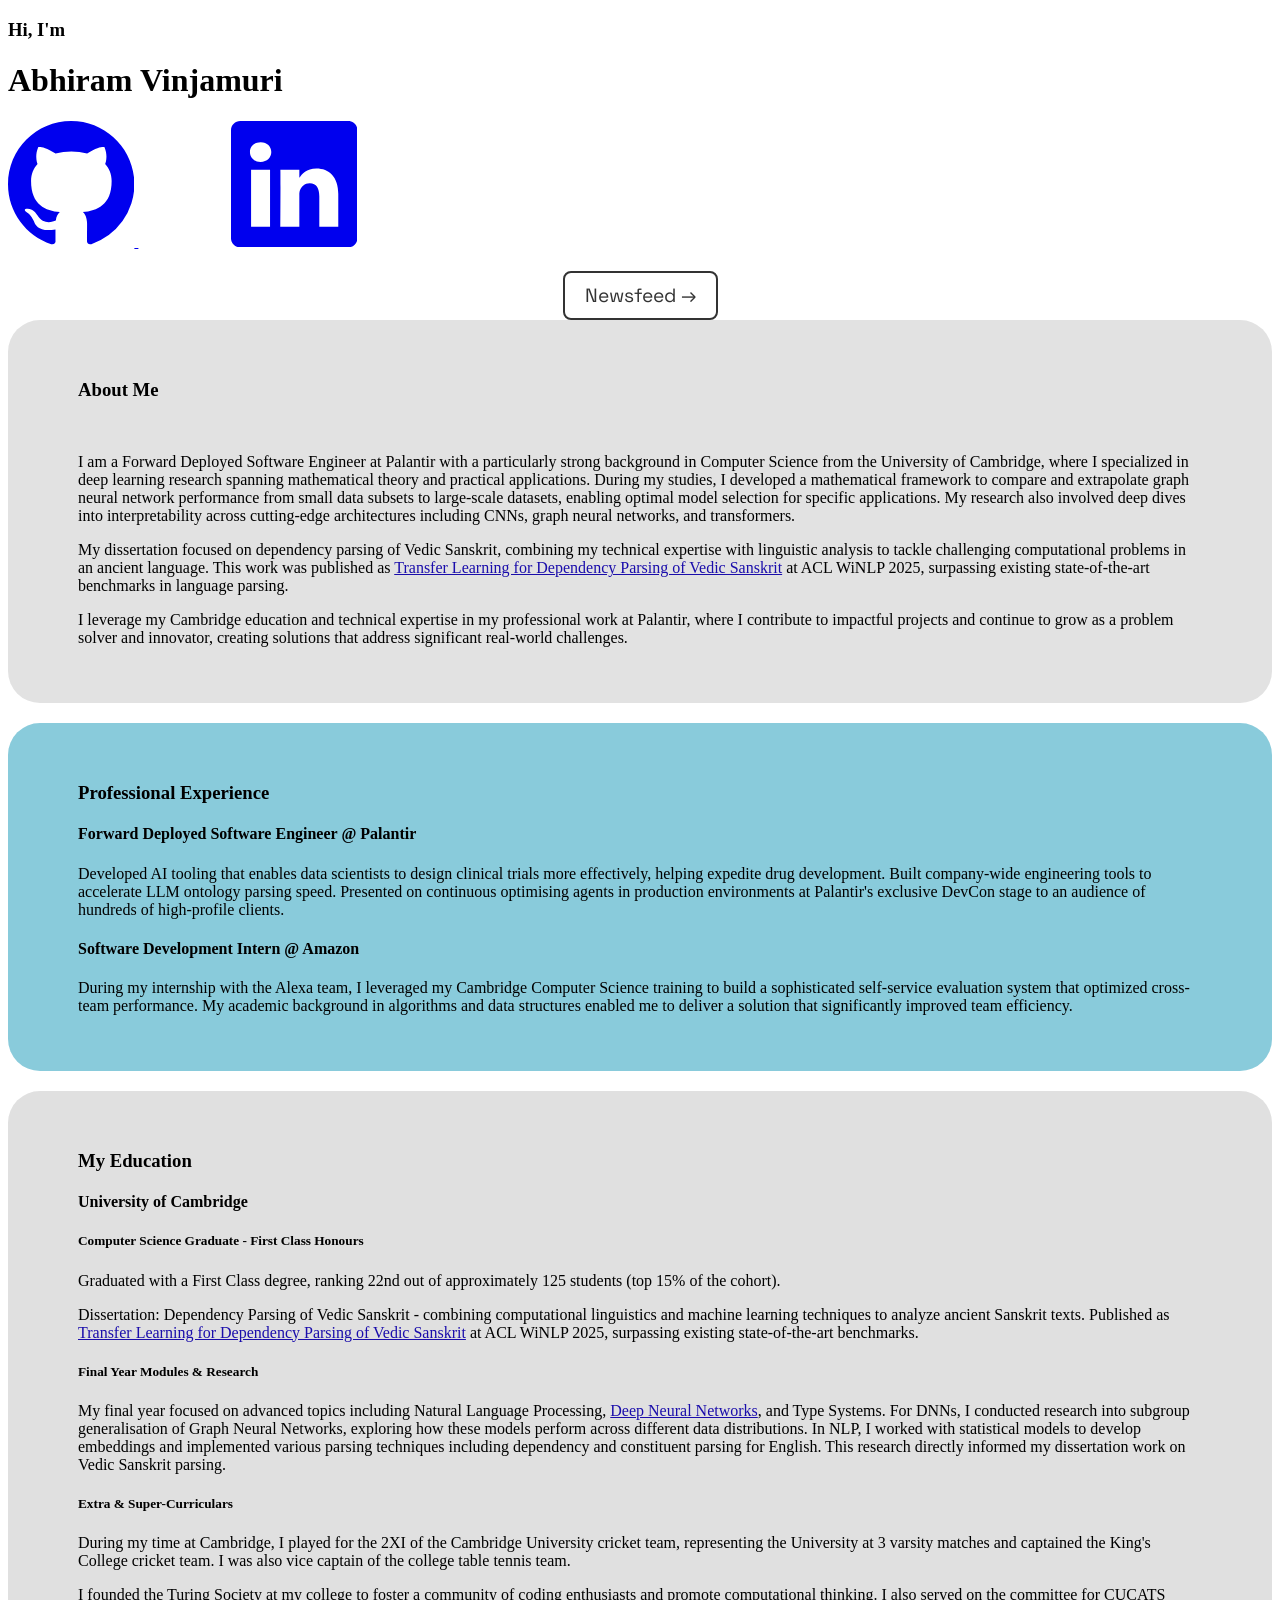
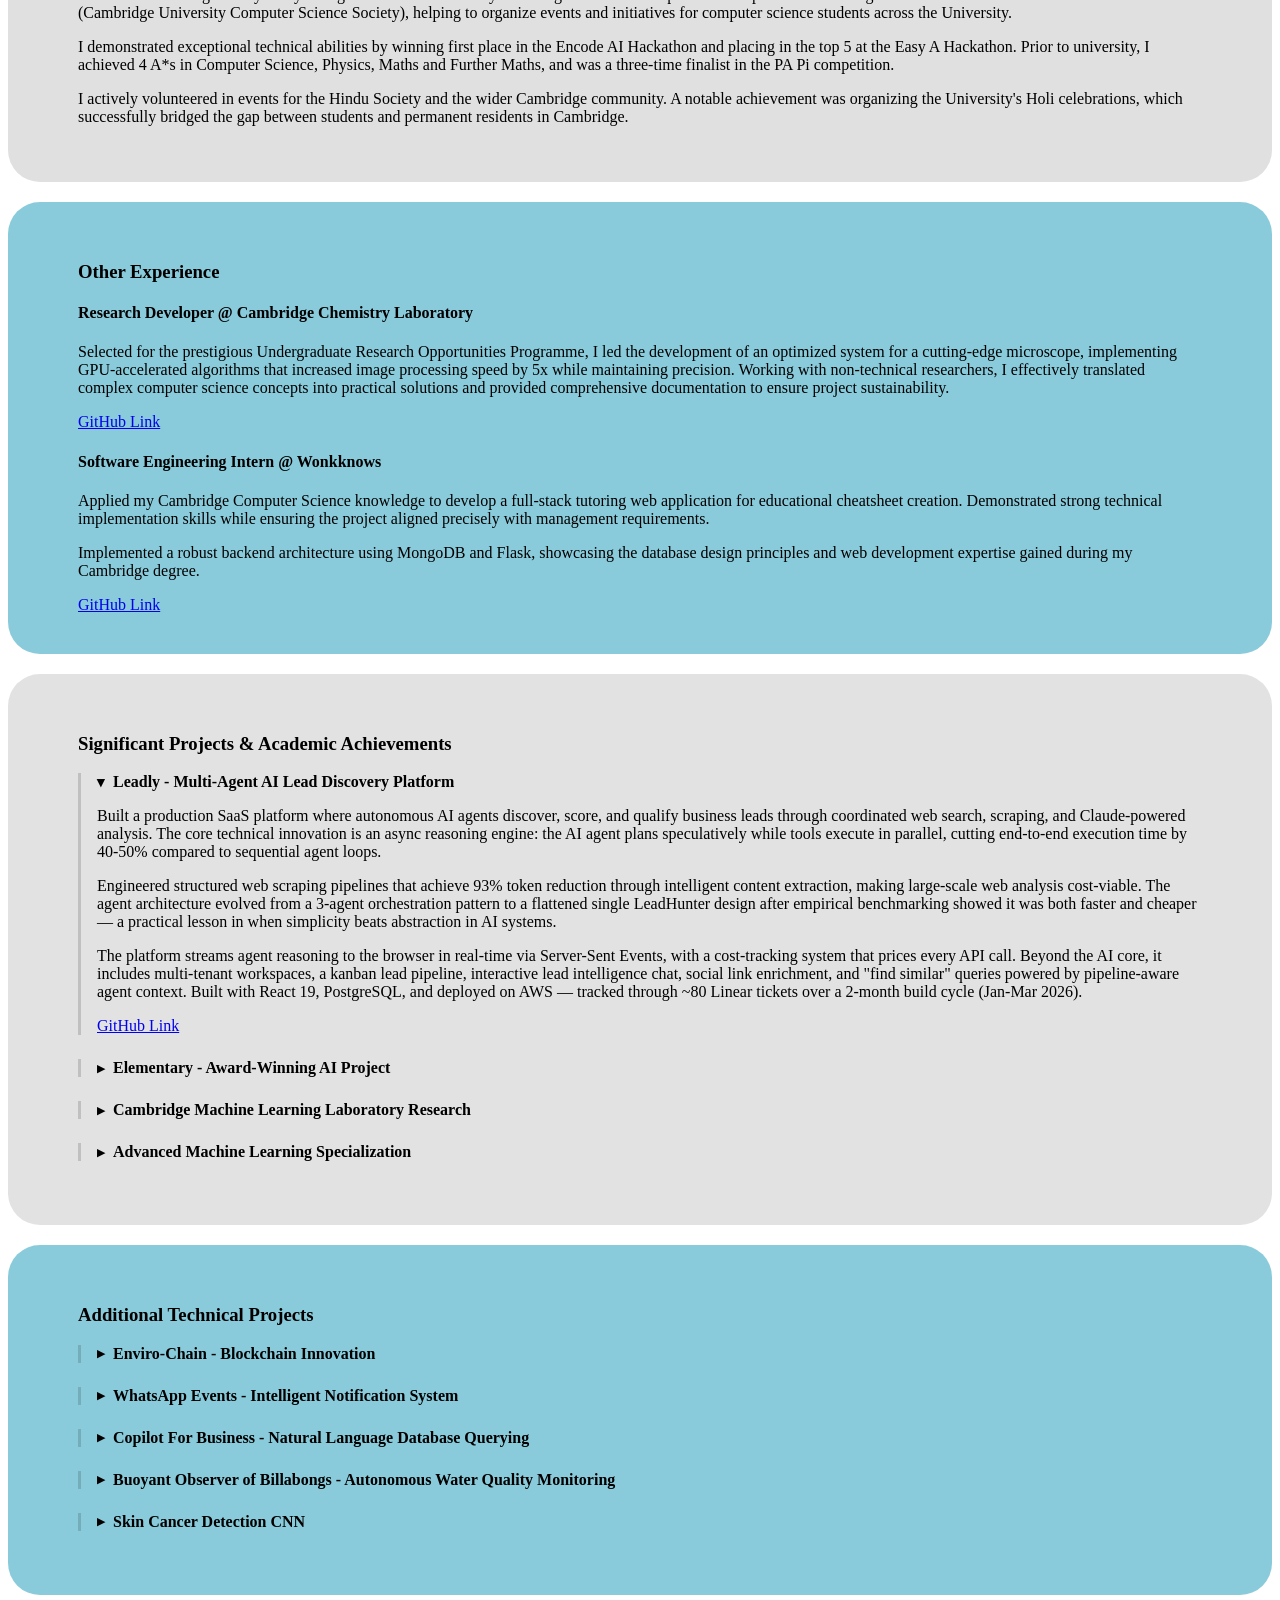
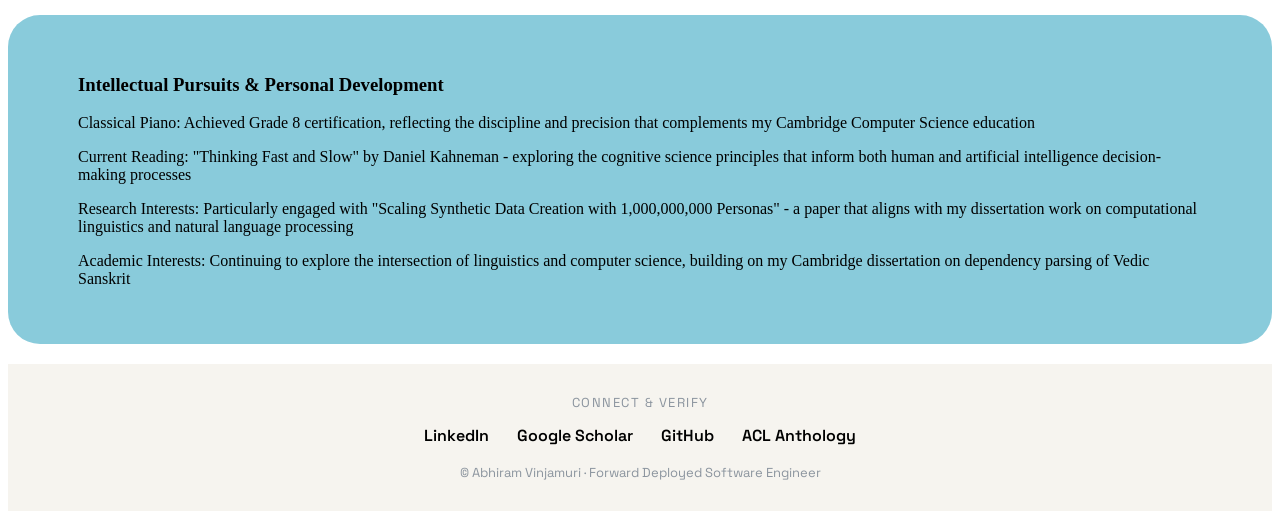
==== commit fe7cadd4: "SEO: real name in H1, WebSite schema, cover image, favicon, profile links - H1 now 'Abhiram Vinjamur" ====
--- a/index.html
+++ b/index.html
@@ -9,31 +9,72 @@
 	<meta name="theme-color" content="#ffffff">
 
 	<!-- SEO Meta Tags -->
-	<title>Abhiram Vinjamuri | Software Engineer Portfolio | Forward Deployed</title>
+	<title>Abhiram Vinjamuri | Forward Deployed Software Engineer</title>
 	<meta name="description"
-		content="Explore Abhiram Vinjamuri's software engineer portfolio. A Forward Deployed Engineer at Palantir, specializing in Deep Learning & NLP from Cambridge.">
+		content="Portfolio of Abhiram Vinjamuri, a Forward Deployed Software Engineer at Palantir and Cambridge Computer Science graduate specializing in Deep Learning and NLP.">
 	<meta name="keywords"
 		content="Abhiram Vinjamuri, Software Engineer, Palantir, Cambridge, Deep Learning, NLP, Portfolio, Machine Learning, Forward Deployed Engineer">
 	<meta name="author" content="Abhiram Vinjamuri">
 
+	<!-- Canonical -->
+	<link rel="canonical" href="https://ramstar3000.github.io/Portfolio/">
+
+	<!-- Favicon -->
+	<link rel="icon" type="image/svg+xml" href="favicon.svg">
+	<link rel="icon" type="image/png" href="https://github.com/ramstar3000.png">
+	<link rel="apple-touch-icon" href="https://github.com/ramstar3000.png">
+
 	<!-- Open Graph / Facebook -->
 	<meta property="og:type" content="website">
-	<meta property="og:url" content="https://ramstar3000.github.io/Portfolio">
-	<meta property="og:title" content="Abhiram Vinjamuri | Software Engineer Portfolio">
+	<meta property="og:site_name" content="Abhiram Vinjamuri Portfolio">
+	<meta property="og:locale" content="en_GB">
+	<meta property="og:url" content="https://ramstar3000.github.io/Portfolio/">
+	<meta property="og:title" content="Abhiram Vinjamuri | Forward Deployed Software Engineer">
 	<meta property="og:description"
-		content="Explore Abhiram Vinjamuri's software engineer portfolio, featuring Deep Learning, NLP, and Full Stack projects.">
-	<meta property="og:image" content="https://ramstar3000.github.io/Portfolio/assets/preview-image.jpg">
+		content="Explore the portfolio of Abhiram Vinjamuri, featuring projects in Deep Learning, NLP, and Full Stack Development.">
+	<meta property="og:image" content="https://ramstar3000.github.io/Portfolio/assets/og-cover.png">
+	<meta property="og:image:width" content="1200">
+	<meta property="og:image:height" content="630">
+	<meta property="og:image:alt" content="Abhiram Vinjamuri — Forward Deployed Software Engineer">
 
 	<!-- Twitter -->
 	<meta property="twitter:card" content="summary_large_image">
-	<meta property="twitter:url" content="https://ramstar3000.github.io/Portfolio">
-	<meta property="twitter:title" content="Abhiram Vinjamuri | Software Engineer Portfolio">
+	<meta property="twitter:url" content="https://ramstar3000.github.io/Portfolio/">
+	<meta property="twitter:title" content="Abhiram Vinjamuri | Forward Deployed Software Engineer">
 	<meta property="twitter:description"
-		content="Explore Abhiram Vinjamuri's software engineer portfolio, featuring Deep Learning, NLP, and Full Stack projects.">
-	<meta property="twitter:image" content="https://ramstar3000.github.io/Portfolio/assets/preview-image.jpg">
-
-	<!-- LLM Indexing (JSON-LD) -->
-	<script src="seo-data.js"></script>
+		content="Explore the portfolio of Abhiram Vinjamuri, featuring projects in Deep Learning, NLP, and Full Stack Development.">
+	<meta property="twitter:image" content="https://ramstar3000.github.io/Portfolio/assets/og-cover.png">
+
+	<!-- Structured Data (JSON-LD) - inlined so crawlers and AI engines see it without running JS -->
+	<script type="application/ld+json">
+	{
+	  "@context": "https://schema.org",
+	  "@type": "Person",
+	  "name": "Abhiram Vinjamuri",
+	  "alternateName": "Ram Vinjamuri",
+	  "jobTitle": "Forward Deployed Software Engineer",
+	  "description": "Forward Deployed Software Engineer at Palantir and University of Cambridge Computer Science graduate specializing in Deep Learning and NLP.",
+	  "image": "https://github.com/ramstar3000.png",
+	  "worksFor": { "@type": "Organization", "name": "Palantir Technologies" },
+	  "alumniOf": { "@type": "CollegeOrUniversity", "name": "University of Cambridge" },
+	  "knowsAbout": ["Computer Science", "Deep Learning", "Natural Language Processing", "Machine Learning", "Graph Neural Networks", "Software Engineering", "Full Stack Development"],
+	  "url": "https://ramstar3000.github.io/Portfolio/",
+	  "sameAs": [
+	    "https://www.linkedin.com/in/ram-vinjamuri/",
+	    "https://github.com/ramstar3000",
+	    "https://scholar.google.com/citations?user=t1U8aaQAAAAJ"
+	  ]
+	}
+	</script>
+	<script type="application/ld+json">
+	{
+	  "@context": "https://schema.org",
+	  "@type": "WebSite",
+	  "name": "Abhiram Vinjamuri",
+	  "alternateName": "Abhiram Vinjamuri Portfolio",
+	  "url": "https://ramstar3000.github.io/Portfolio/"
+	}
+	</script>
 
 	<!-- Custom CSS -->
 	<link rel="stylesheet" href="css/box.css">
@@ -113,7 +154,7 @@
 														<div class="elementor-widget-container">
 
 															<h3 class="elementor-heading-title elementor-size-default">
-																Ram Vinjamuri</h3>
+																Hi, I'm</h3>
 
 														</div>
 													</div>
@@ -128,7 +169,7 @@
 																	<span class="whitespace"> </span>
 																	<span
 																		class="ui-e-headline-text ui-e-headline-highlighted">
-																		Welcome to my portfolio
+																		Abhiram Vinjamuri
 																	</span>
 																	<span class="whitespace"> </span>
 															</h1>
@@ -865,7 +906,28 @@
 					<div class="elementor-column elementor-col-100 elementor-top-column elementor-element elementor-element-5d38328"
 						data-id="5d38328" data-element_type="column">
 						<div class="elementor-widget-wrap elementor-element-populated">
-
+							<nav aria-label="Profiles and links"
+								style="text-align:center; padding:30px 16px; font-family:'Space Grotesk','Segoe UI',sans-serif;">
+								<p
+									style="margin:0 0 14px; font-size:13px; letter-spacing:1.5px; text-transform:uppercase; color:#8b949e;">
+									Connect &amp; verify</p>
+								<div
+									style="display:flex; flex-wrap:wrap; gap:14px 28px; justify-content:center; font-size:16px;">
+									<a rel="me noopener" target="_blank"
+										href="https://www.linkedin.com/in/ram-vinjamuri/"
+										style="color:inherit; text-decoration:none; font-weight:600;">LinkedIn</a>
+									<a rel="me noopener" target="_blank"
+										href="https://scholar.google.com/citations?user=t1U8aaQAAAAJ&amp;hl=en"
+										style="color:inherit; text-decoration:none; font-weight:600;">Google Scholar</a>
+									<a rel="me noopener" target="_blank" href="https://github.com/ramstar3000"
+										style="color:inherit; text-decoration:none; font-weight:600;">GitHub</a>
+									<a rel="noopener" target="_blank"
+										href="https://aclanthology.org/2025.winlp-main.12/"
+										style="color:inherit; text-decoration:none; font-weight:600;">ACL Anthology</a>
+								</div>
+								<p style="margin:18px 0 0; font-size:13px; color:#8b949e;">&copy; Abhiram
+									Vinjamuri &middot; Forward Deployed Software Engineer</p>
+							</nav>
 						</div>
 					</div>
 				</div>
